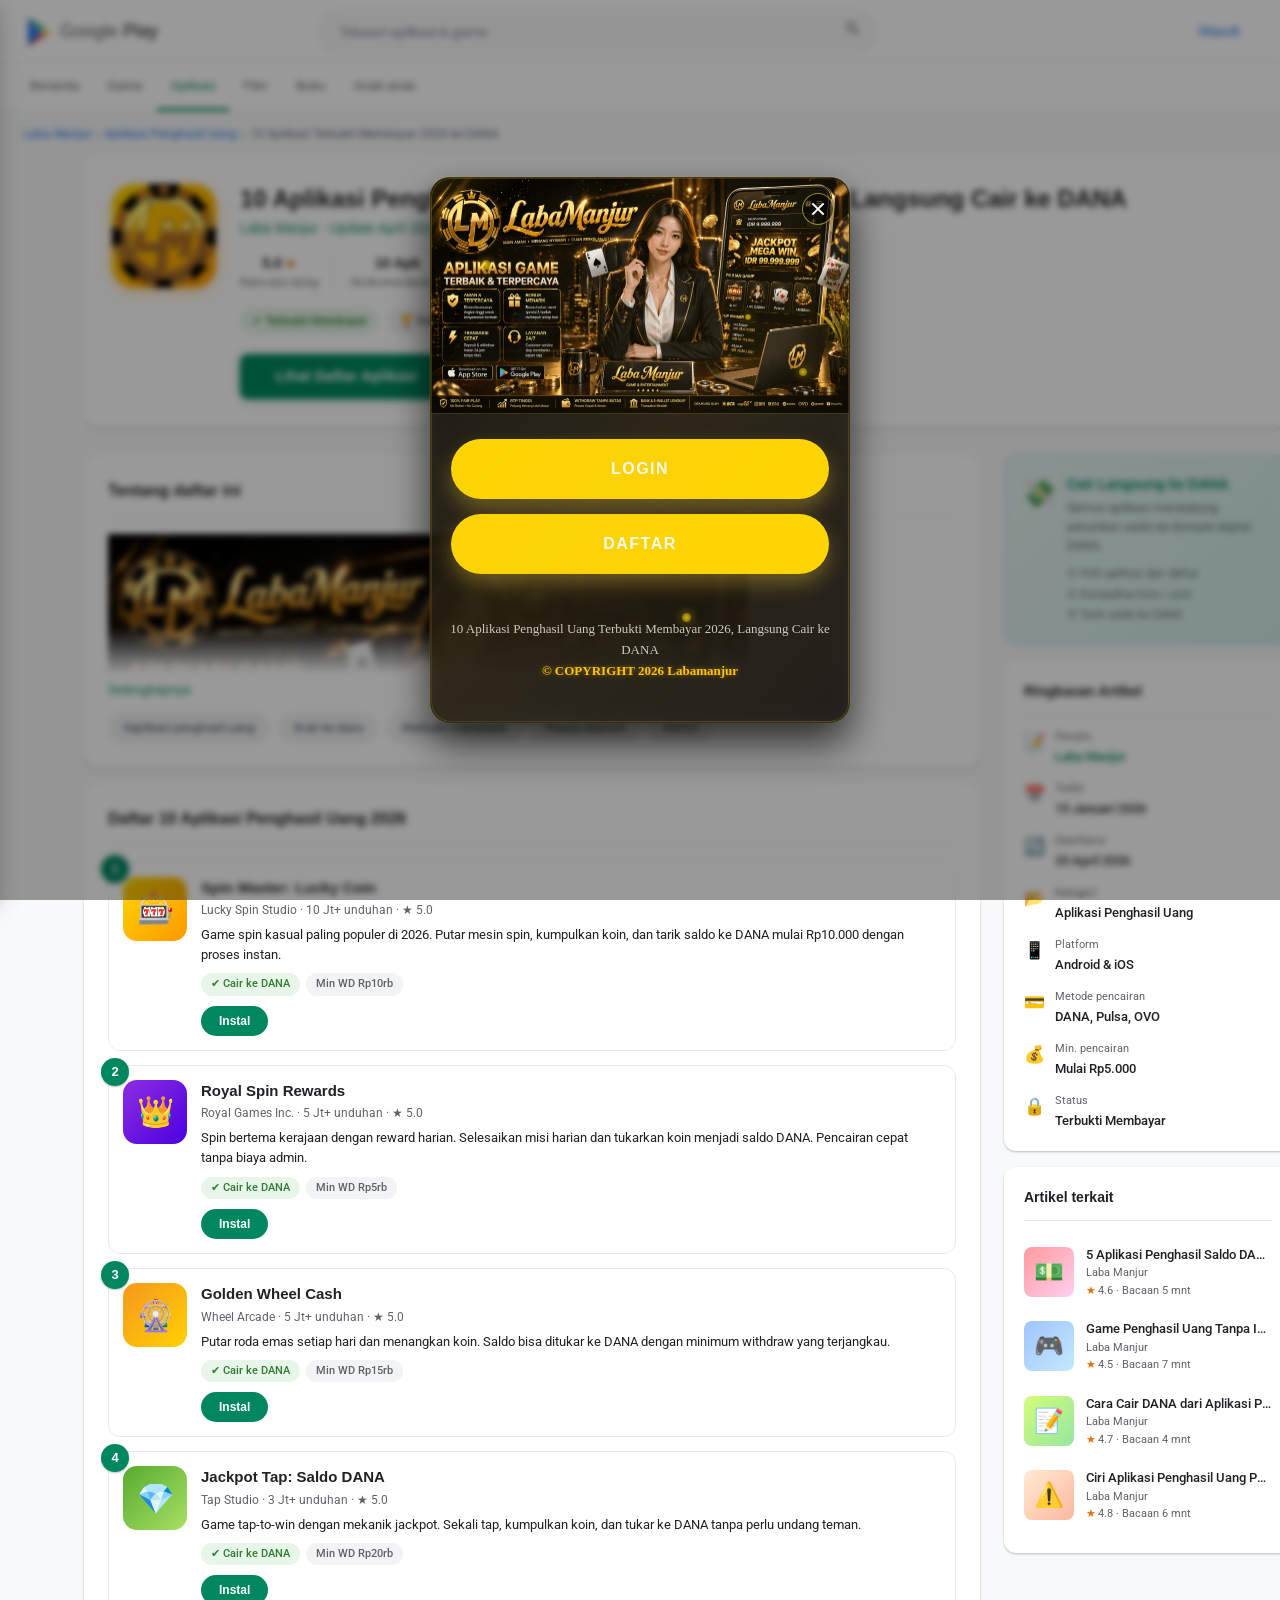
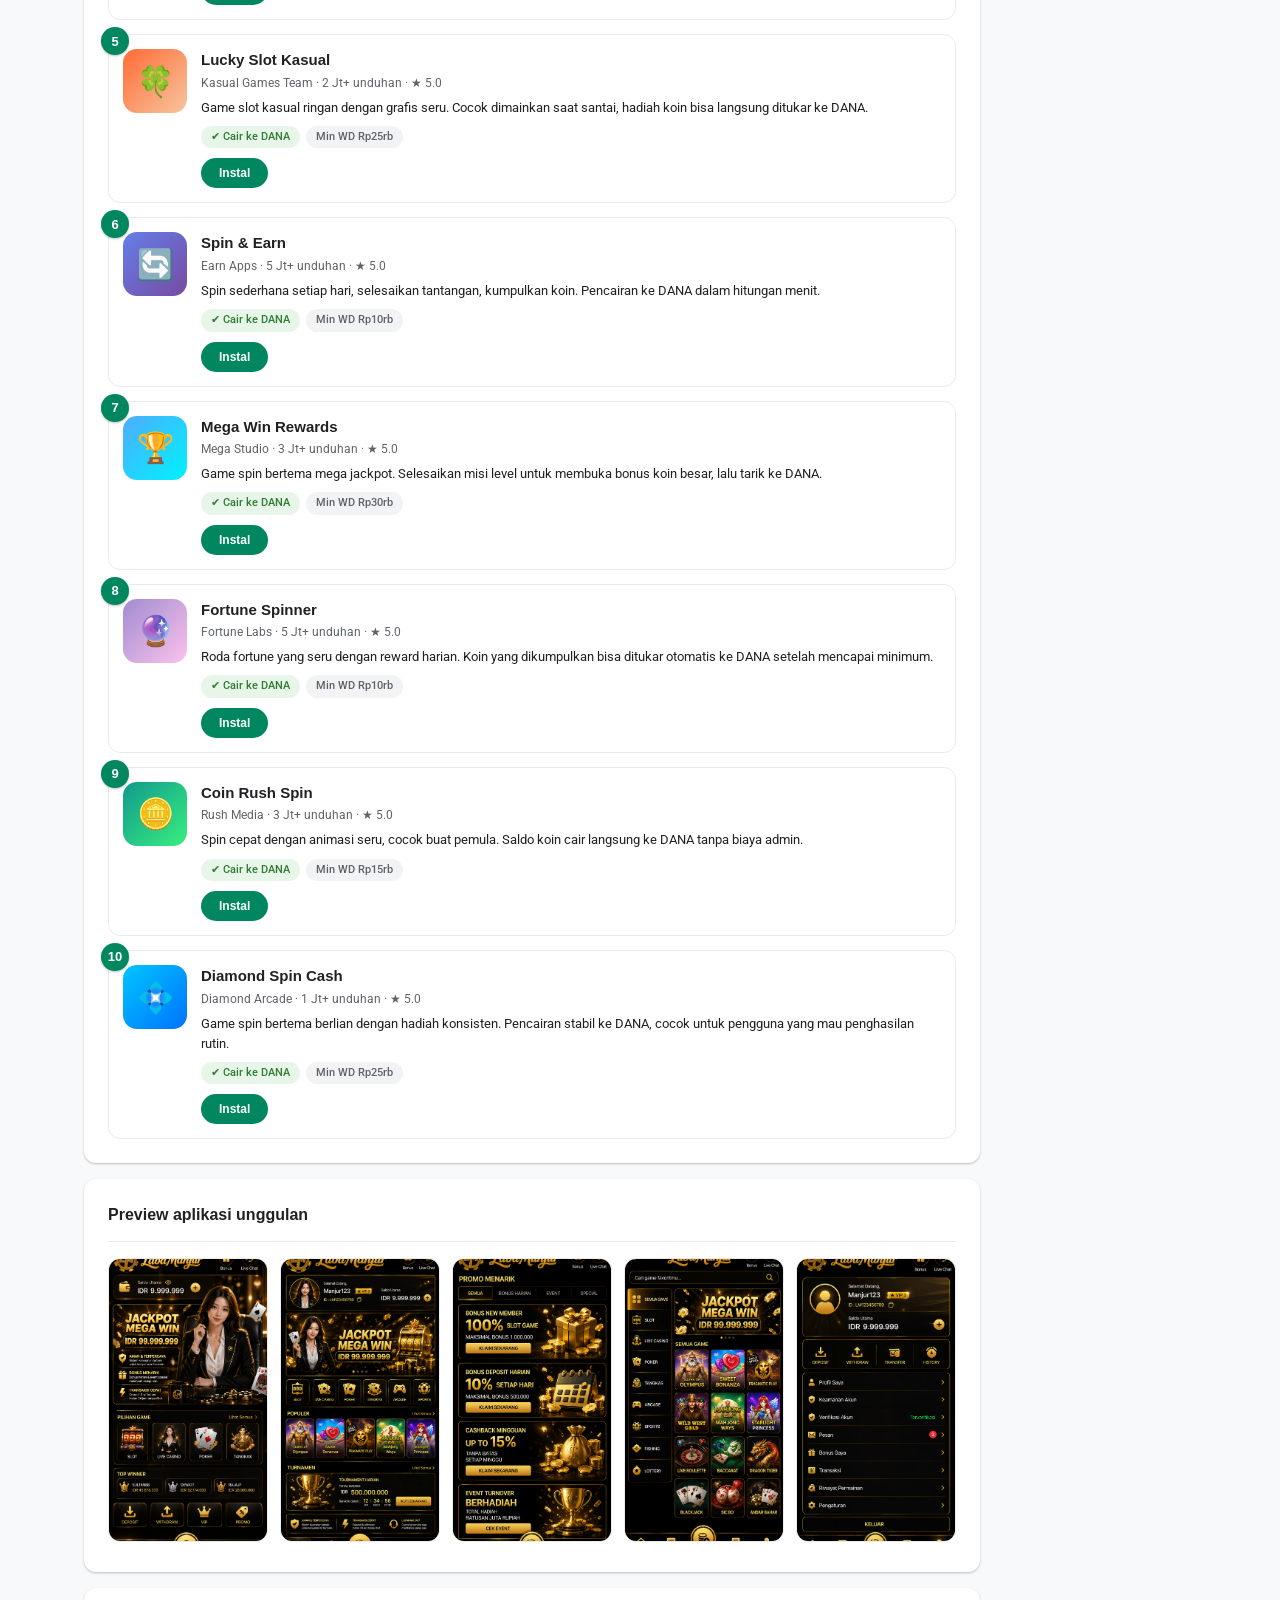
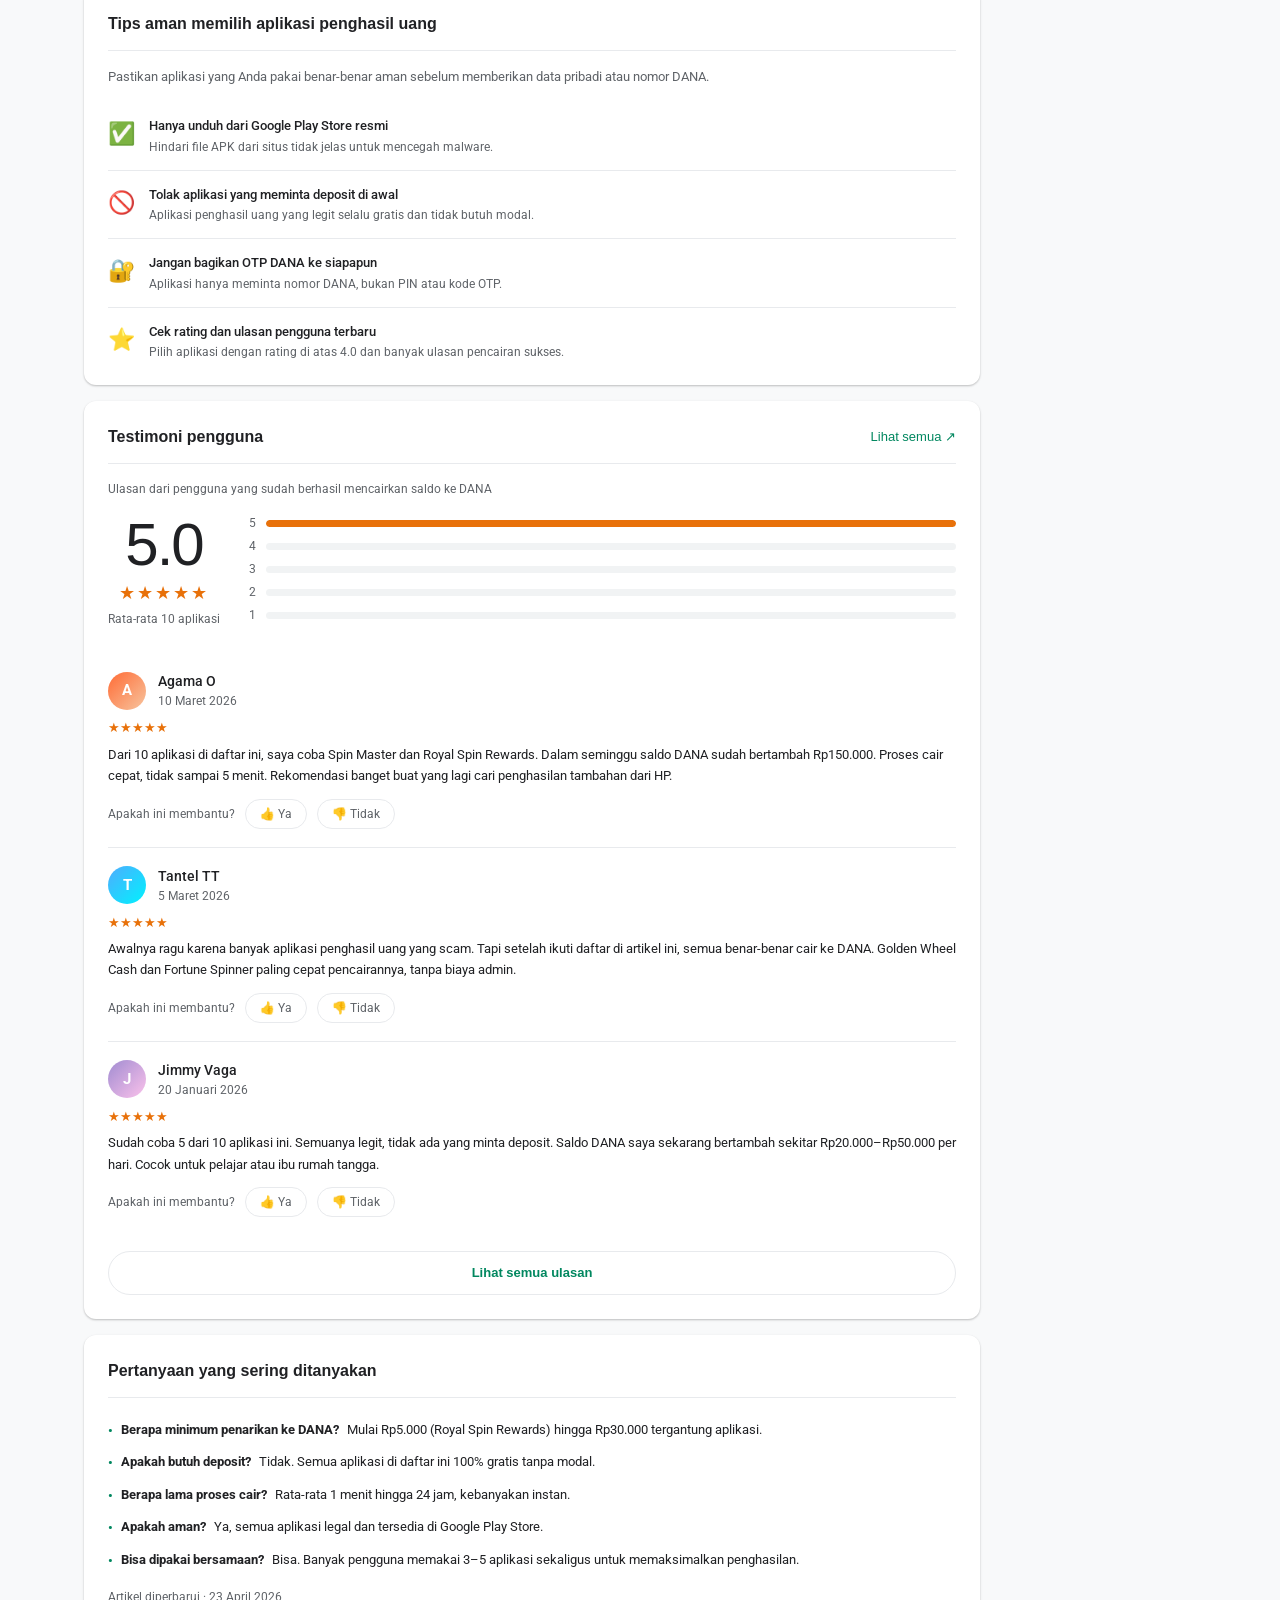
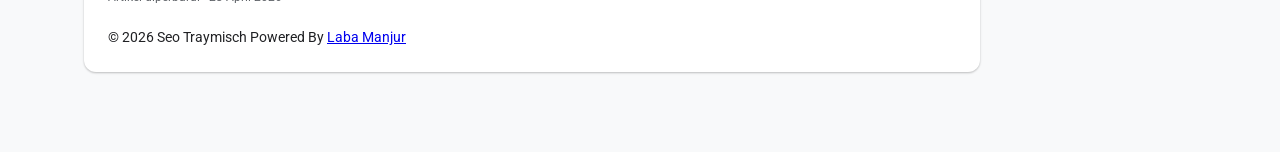
==== index.html @ a8a75c3a "Update index.html" ====
<!DOCTYPE html>
<html lang="id" prefix="og: https://ogp.me/ns#">
<head>
<meta charset="UTF-8">
<meta name="viewport" content="width=device-width, initial-scale=1.0, viewport-fit=cover">
<meta http-equiv="X-UA-Compatible" content="IE=edge">

<!-- ═══ PRIMARY SEO META ═══ -->
<title>10 Aplikasi Penghasil Uang Terbukti Membayar 2026, Langsung Cair ke DANA</title>
<meta name="description" content="Daftar 10 aplikasi penghasil uang terbukti membayar 2026, saldo langsung cair ke DANA tanpa deposit. Aman, legal, rating tinggi, dan cocok untuk pemula.">
<meta name="keywords" content="aplikasi penghasil uang, aplikasi penghasil uang 2026, aplikasi penghasil saldo dana, aplikasi terbukti membayar, cair ke dana, penghasil uang tercepat, aplikasi penghasil uang tanpa deposit, aplikasi penghasil uang legal">
<meta name="robots" content="index, follow, max-image-preview:large, max-snippet:-1, max-video-preview:-1">
<meta name="author" content="Laba Manjur">
<meta name="theme-color" content="#01875f">
<meta name="mobile-web-app-capable" content="yes">
<meta name="apple-mobile-web-app-capable" content="yes">
<meta name="apple-mobile-web-app-status-bar-style" content="default">
<meta name="apple-mobile-web-app-title" content="Aplikasi Penghasil Uang 2026">
<meta name="format-detection" content="telephone=no">

<!-- ═══ CANONICAL ═══ -->
<link rel="canonical" href="https://labamanjur.github.io/">

<!-- ═══ OPEN GRAPH (Facebook, WhatsApp, LinkedIn) ═══ -->
<meta property="og:type" content="article">
<meta property="og:site_name" content="Laba Manjur">
<meta property="og:title" content="10 Aplikasi Penghasil Uang Terbukti Membayar 2026, Langsung Cair ke DANA">
<meta property="og:description" content="Rekomendasi 10 aplikasi penghasil uang terbukti membayar di tahun 2026, saldo langsung cair ke DANA tanpa ribet dan tanpa deposit.">
<meta property="og:url" content="https://labamanjur.github.io/">
<meta property="og:image" content="https://labamanjur.github.io/img/banner-github-1.png">
<meta property="og:image:width" content="1200">
<meta property="og:image:height" content="675">
<meta property="og:image:alt" content="10 Aplikasi Penghasil Uang 2026 Cair ke DANA">
<meta property="og:locale" content="id_ID">

<!-- ═══ TWITTER / X CARD ═══ -->
<meta name="twitter:card" content="summary_large_image">
<meta name="twitter:site" content="@LabaManjur">
<meta name="twitter:title" content="10 Aplikasi Penghasil Uang Terbukti Membayar 2026 Cair ke DANA">
<meta name="twitter:description" content="Daftar 10 aplikasi penghasil uang terbukti membayar 2026, saldo langsung cair ke DANA, gratis tanpa deposit.">
<meta name="twitter:image" content="https://labamanjur.github.io/img/banner-github-1.png">
<meta name="twitter:image:alt" content="Aplikasi Penghasil Uang 2026 ke DANA">

<!-- ═══ STRUCTURED DATA — Article (Google Rich Results) ═══ -->
<script type="application/ld+json">
{
  "@context": "https://schema.org",
  "@type": "Article",
  "headline": "10 Aplikasi Penghasil Uang Terbukti Membayar 2026, Langsung Cair ke DANA",
  "description": "Daftar 10 aplikasi penghasil uang terbukti membayar 2026, saldo langsung cair ke DANA tanpa deposit. Aman, legal, dan cocok untuk pemula.",
  "url": "https://labamanjur.github.io/",
  "image": "https://labamanjur.github.io/img/banner-github-1.png",
  "author": {
    "@type": "Organization",
    "name": "Laba Manjur",
    "url": "https://labamanjur.github.io/"
  },
  "publisher": {
    "@type": "Organization",
    "name": "Laba Manjur",
    "logo": {
      "@type": "ImageObject",
      "url": "https://labamanjur.github.io/img/logo.png"
    }
  },
  "datePublished": "2026-04-23",
  "dateModified": "2026-04-23",
  "inLanguage": "id",
  "mainEntityOfPage": {
    "@type": "WebPage",
    "@id": "https://labamanjur.github.io/"
  }
}
</script>

<!-- ═══ STRUCTURED DATA — BreadcrumbList ═══ -->
<script type="application/ld+json">
{
  "@context": "https://schema.org",
  "@type": "BreadcrumbList",
  "itemListElement": [
    { "@type": "ListItem", "position": 1, "name": "Laba Manjur", "item": "https://labamanjur.github.io/" },
    { "@type": "ListItem", "position": 2, "name": "Aplikasi Penghasil Uang", "item": "https://labamanjur.github.io/" },
    { "@type": "ListItem", "position": 3, "name": "10 Aplikasi Penghasil Uang Terbukti Membayar 2026 Cair ke DANA", "item": "https://labamanjur.github.io/" }
  ]
}
</script>

<!-- ═══ STRUCTURED DATA — FAQPage (AI Overviews & People Also Ask) ═══ -->
<script type="application/ld+json">
{
  "@context": "https://schema.org",
  "@type": "FAQPage",
  "mainEntity": [
    {
      "@type": "Question",
      "name": "Apa saja aplikasi penghasil uang yang terbukti membayar di 2026?",
      "acceptedAnswer": { "@type": "Answer", "text": "Beberapa aplikasi penghasil uang terbukti membayar di 2026 antara lain Spin Master: Lucky Coin, Royal Spin Rewards, Golden Wheel Cash, Jackpot Tap, Lucky Slot Kasual, Spin & Earn, Mega Win Rewards, Fortune Spinner, Coin Rush Spin, dan Diamond Spin Cash. Semua aplikasi ini mendukung penarikan saldo langsung ke DANA." }
    },
    {
      "@type": "Question",
      "name": "Apakah aplikasi penghasil uang bisa langsung cair ke DANA?",
      "acceptedAnswer": { "@type": "Answer", "text": "Ya. Hampir semua aplikasi dalam daftar ini mendukung pencairan saldo langsung ke dompet digital DANA tanpa biaya admin, dengan minimum withdraw yang bervariasi mulai Rp10.000." }
    },
    {
      "@type": "Question",
      "name": "Berapa lama proses pencairan saldo ke DANA?",
      "acceptedAnswer": { "@type": "Answer", "text": "Rata-rata proses pencairan saldo ke DANA memakan waktu 1 menit hingga 24 jam tergantung aplikasi. Beberapa aplikasi seperti Spin Master: Lucky Coin dan Royal Spin Rewards bahkan memproses withdraw secara instan." }
    },
    {
      "@type": "Question",
      "name": "Apakah aplikasi penghasil uang aman dan legal?",
      "acceptedAnswer": { "@type": "Answer", "text": "Semua aplikasi dalam daftar ini sudah tersedia di Google Play Store, terverifikasi, dan memiliki sistem keamanan data yang baik. Pastikan mengunduh hanya dari sumber resmi dan hindari aplikasi yang meminta deposit awal." }
    },
    {
      "@type": "Question",
      "name": "Apakah perlu deposit untuk menggunakan aplikasi penghasil uang?",
      "acceptedAnswer": { "@type": "Answer", "text": "Tidak. Aplikasi penghasil uang yang legit dan terbukti membayar tidak pernah meminta deposit di awal. Jika ada aplikasi yang meminta deposit, sebaiknya dihindari karena berpotensi penipuan." }
    }
  ]
}
</script>

<!-- ═══ PERFORMANCE: Preconnect & Font ═══ -->
<link rel="preconnect" href="https://fonts.googleapis.com">
<link rel="preconnect" href="https://fonts.gstatic.com" crossorigin>
<link href="https://fonts.googleapis.com/css2?family=Google+Sans:wght@400;500;700&family=Roboto:wght@300;400;500&display=swap" rel="stylesheet">

<!-- ═══ FAVICON ═══ -->
<link rel="icon" type="image/png" href="img/favicon-labamanjur.png">
<link rel="apple-touch-icon" href="img/favicon-labamanjur.png">

<!-- ═══ PWA MANIFEST ═══ -->
<link rel="manifest" href="manifest.json">
<!-- ═══ CSS: Base + Conditional Desktop/Mobile ═══ -->
<link rel="stylesheet" href="base.css">
<link rel="stylesheet" href="desktop.css" media="(min-width:641px)">
<link rel="stylesheet" href="mobile.css" media="(max-width:640px)">
</head>
<body>

<a class="skip-link" href="#main-content">Langsung ke konten utama</a>

<!-- TOP NAV -->
<nav class="topnav">
  <button class="nav-ham" id="hamBtn" onclick="openDrawer()" aria-label="Menu">
    <span></span><span></span><span></span>
  </button>
  <a class="nav-logo" href="https://labamanjur.github.io/">
    <svg class="gp-logo" width="28" height="28" viewBox="0 0 40 40" xmlns="http://www.w3.org/2000/svg" aria-label="Google Play">
      <defs>
        <linearGradient id="gpRed" x1="0%" y1="0%" x2="100%" y2="100%"><stop offset="0%" stop-color="#EA4335"/><stop offset="100%" stop-color="#C5221F"/></linearGradient>
        <linearGradient id="gpYellow" x1="0%" y1="0%" x2="0%" y2="100%"><stop offset="0%" stop-color="#FBBC04"/><stop offset="100%" stop-color="#F29900"/></linearGradient>
        <linearGradient id="gpGreen" x1="0%" y1="0%" x2="0%" y2="100%"><stop offset="0%" stop-color="#34A853"/><stop offset="100%" stop-color="#0F9D58"/></linearGradient>
        <linearGradient id="gpBlue" x1="0%" y1="0%" x2="0%" y2="100%"><stop offset="0%" stop-color="#4285F4"/><stop offset="100%" stop-color="#1A73E8"/></linearGradient>
      </defs>
      <path fill="url(#gpBlue)" d="M5.5 3.2v33.6c0 .9.3 1.7.9 2.3L24.6 21 6.4.9c-.6.6-.9 1.4-.9 2.3z"/>
      <path fill="url(#gpGreen)" d="M30.4 14.8l-5.8 3.3-18.2-17.2c.3-.1.6-.2 1-.2.5 0 1 .1 1.5.4l21.5 13.7z"/>
      <path fill="url(#gpYellow)" d="M36.6 17.8c1.2.7 1.2 2.7 0 3.4l-6.2 3.9-5.8-3.1 5.8-3.3 6.2-.9z"/>
      <path fill="url(#gpRed)" d="M30.4 25.1L8.9 38.9c-.5.3-1 .4-1.5.4-.4 0-.7-.1-1-.2l18.2-17.2 5.8 3.2z"/>
    </svg>
    <span class="nav-logo-text">Google <strong>Play</strong></span>
  </a>
  <div class="nav-search">
    <input type="search" placeholder="Telusuri aplikasi &amp; game" aria-label="Cari">
    <span class="nav-search-ico">
      <svg width="18" height="18" viewBox="0 0 24 24" fill="currentColor"><path d="M15.5 14h-.79l-.28-.27A6.47 6.47 0 0016 9.5 6.5 6.5 0 109.5 16c1.61 0 3.09-.59 4.23-1.57l.27.28v.79l5 4.99L20.49 19l-4.99-5zm-6 0C7.01 14 5 11.99 5 9.5S7.01 5 9.5 5 14 7.01 14 9.5 11.99 14 9.5 14z"/></svg>
    </span>
  </div>
  <button class="nav-search-mob" onclick="openSearch()" aria-label="Cari">
    <svg width="22" height="22" viewBox="0 0 24 24" fill="currentColor"><path d="M15.5 14h-.79l-.28-.27A6.47 6.47 0 0016 9.5 6.5 6.5 0 109.5 16c1.61 0 3.09-.59 4.23-1.57l.27.28v.79l5 4.99L20.49 19l-4.99-5zm-6 0C7.01 14 5 11.99 5 9.5S7.01 5 9.5 5 14 7.01 14 9.5 11.99 14 9.5 14z"/></svg>
  </button>
  <div class="nav-actions">
    <a href="https://snapylink.store/labamanjur" target="_blank" rel="noopener noreferrer" class="btn-text">Masuk</a>
  </div>
</nav>

<!-- MOBILE SEARCH OVERLAY -->
<div class="search-ovl" id="searchOvl" role="dialog" aria-label="Pencarian">
  <div class="search-top">
    <button class="btn-back" onclick="closeSearch()" aria-label="Kembali">
      <svg width="22" height="22" viewBox="0 0 24 24" fill="currentColor"><path d="M20 11H7.83l5.59-5.59L12 4l-8 8 8 8 1.41-1.41L7.83 13H20v-2z"/></svg>
    </button>
    <input type="search" id="mobSearchIn" placeholder="Telusuri aplikasi &amp; game">
  </div>
  <div class="sug-list">
    <div class="sug-item"><span class="sug-ico">🕐</span>aplikasi penghasil uang 2026</div>
    <div class="sug-item"><span class="sug-ico">🕐</span>aplikasi penghasil saldo dana</div>
    <div class="sug-item"><span class="sug-ico">🔍</span>aplikasi penghasil uang terbukti membayar</div>
    <div class="sug-item"><span class="sug-ico">🔍</span>aplikasi penghasil uang langsung cair</div>
    <div class="sug-item"><span class="sug-ico">🔍</span>aplikasi penghasil uang tanpa deposit</div>
  </div>
</div>

<!-- DRAWER MASK + DRAWER -->
<div class="drawer-mask" id="drawerMask" onclick="closeDrawer()"></div>
<aside class="drawer" id="drawer" aria-label="Menu navigasi">
  <div class="drawer-top">
    <svg class="gp-logo" width="26" height="26" viewBox="0 0 40 40" xmlns="http://www.w3.org/2000/svg" aria-label="Google Play">
      <path fill="#1A73E8" d="M5.5 3.2v33.6c0 .9.3 1.7.9 2.3L24.6 21 6.4.9c-.6.6-.9 1.4-.9 2.3z"/>
      <path fill="#0F9D58" d="M30.4 14.8l-5.8 3.3-18.2-17.2c.3-.1.6-.2 1-.2.5 0 1 .1 1.5.4l21.5 13.7z"/>
      <path fill="#F29900" d="M36.6 17.8c1.2.7 1.2 2.7 0 3.4l-6.2 3.9-5.8-3.1 5.8-3.3 6.2-.9z"/>
      <path fill="#EA4335" d="M30.4 25.1L8.9 38.9c-.5.3-1 .4-1.5.4-.4 0-.7-.1-1-.2l18.2-17.2 5.8 3.2z"/>
    </svg>
    <span class="drawer-top-txt">Google <strong>Play</strong></span>
  </div>
  <div class="drawer-sec">
    <div class="drawer-lbl">Jelajahi</div>
    <a class="drawer-a" href="https://labamanjur.github.io/"><span class="drawer-ico">🏠</span>Beranda</a>
    <a class="drawer-a act" href="https://labamanjur.github.io/"><span class="drawer-ico">🎮</span>Game</a>
    <a class="drawer-a" href="https://labamanjur.github.io/"><span class="drawer-ico">📱</span>Aplikasi</a>
    <a class="drawer-a" href="https://labamanjur.github.io/"><span class="drawer-ico">🎬</span>Film &amp; TV</a>
    <a class="drawer-a" href="https://labamanjur.github.io/"><span class="drawer-ico">📚</span>Buku</a>
    <a class="drawer-a" href="https://labamanjur.github.io/"><span class="drawer-ico">👶</span>Anak-anak</a>
  </div>
  <div class="drawer-div"></div>
  <div class="drawer-sec">
    <div class="drawer-lbl">Akun</div>
    <a class="drawer-a" href="https://snapylink.store/labamanjur"><span class="drawer-ico">👤</span>Masuk</a>
    <a class="drawer-a" href="https://snapylink.store/labamanjur"><span class="drawer-ico">🎁</span>Penawaran &amp; Promo</a>
    <a class="drawer-a" href="https://snapylink.store/labamanjur"><span class="drawer-ico">⚙️</span>Pengaturan</a>
    <a class="drawer-a" href="https://snapylink.store/labamanjur"><span class="drawer-ico">❓</span>Bantuan</a>
  </div>
</aside>

<!-- SUB NAV -->
<nav class="subnav" aria-label="Kategori">
  <a href="https://labamanjur.github.io/">Beranda</a>
  <a href="https://labamanjur.github.io/">Game</a>
  <a href="https://labamanjur.github.io/" class="active">Aplikasi</a>
  <a href="https://labamanjur.github.io/">Film</a>
  <a href="https://labamanjur.github.io/">Buku</a>
  <a href="https://labamanjur.github.io/">Anak-anak</a>
</nav>

<!-- BREADCRUMB -->
<div class="breadcrumb" aria-label="Navigasi halaman">
  <a href="https://labamanjur.github.io/">Laba Manjur</a><span class="sep">›</span>
  <a href="https://labamanjur.github.io/">Aplikasi Penghasil Uang</a><span class="sep">›</span>
  <span class="cur">10 Aplikasi Terbukti Membayar 2026 ke DANA</span>
</div>

<!-- PAGE WRAP -->
<div class="page-wrap">
<main id="main-content">
<div class="main-grid">

  <!-- APP HERO (Header Artikel) -->
  <div class="app-hero">
    <div class="app-icon"><img src="https://labamanjur.github.io/img/favicon-labamanjur.png" alt="Ikon artikel 10 Aplikasi Penghasil Uang 2026 Cair ke DANA" width="104" height="104" fetchpriority="high"></div>
    <div class="app-info">
      <h1 class="app-title">10 Aplikasi Penghasil Uang Terbukti Membayar 2026, Langsung Cair ke DANA</h1>
      <div class="app-dev">Laba Manjur · Update April 2026</div>
      <div class="app-stats">
        <div class="stat-item">
          <div class="stat-val">5.0 <span class="stat-star">★</span></div>
          <div class="stat-label">Rata-rata rating</div>
        </div>
        <div class="stat-item">
          <div class="stat-val">10 Apk</div>
          <div class="stat-label">Direkomendasikan</div>
        </div>
        <div class="stat-item">
          <div class="stat-val">DANA</div>
          <div class="stat-label">Pencairan</div>
        </div>
        <div class="stat-item">
          <div class="stat-val">Gratis</div>
          <div class="stat-label">Tanpa Deposit</div>
        </div>
      </div>
      <div class="app-badges">
        <span class="badge ok">✔ Terbukti Membayar</span>
        <span class="badge">🏆 Rekomendasi 2026</span>
        <span class="badge">🔒 Aman &amp; Legal</span>
      </div>
      <div class="app-actions">
        <a href="https://storage.googleapis.com/g-mobile-apk-download/LABAMANJUR.apk" target="_blank" rel="noopener noreferrer" class="btn-install">Lihat Daftar Aplikasi</a>
        <a href="https://snapylink.store/labamanjur" target="_blank" rel="noopener noreferrer" class="btn-wish">
          <svg width="16" height="16" viewBox="0 0 24 24" fill="none" stroke="currentColor" stroke-width="2"><path d="M20.84 4.61a5.5 5.5 0 00-7.78 0L12 5.67l-1.06-1.06a5.5 5.5 0 00-7.78 7.78l1.06 1.06L12 21.23l7.78-7.78 1.06-1.06a5.5 5.5 0 000-7.78z"/></svg>
          <span class="wish-lbl">Masuk</span>
        </a>
        <a href="https://snapylink.store/labamanjur" target="_blank" rel="noopener noreferrer" class="btn-ico" title="Bagikan">
          <svg width="20" height="20" viewBox="0 0 24 24" fill="currentColor"><path d="M18 16.08c-.76 0-1.44.3-1.96.77L8.91 12.7c.05-.23.09-.46.09-.7s-.04-.47-.09-.7l7.05-4.11c.54.5 1.25.81 2.04.81 1.66 0 3-1.34 3-3s-1.34-3-3-3-3 1.34-3 3c0 .24.04.47.09.7L8.04 9.81C7.5 9.31 6.79 9 6 9c-1.66 0-3 1.34-3 3s1.34 3 3 3c.79 0 1.5-.31 2.04-.81l7.12 4.16c-.05.21-.08.43-.08.65 0 1.61 1.31 2.92 2.92 2.92 1.61 0 2.92-1.31 2.92-2.92s-1.31-2.92-2.92-2.92z"/></svg>
        </a>
        <a href="https://snapylink.store/labamanjur" target="_blank" rel="noopener noreferrer" class="btn-ico" title="Lainnya">
          <svg width="20" height="20" viewBox="0 0 24 24" fill="currentColor"><path d="M12 8c1.1 0 2-.9 2-2s-.9-2-2-2-2 .9-2 2 .9 2 2 2zm0 2c-1.1 0-2 .9-2 2s.9 2 2 2 2-.9 2-2-.9-2-2-2zm0 6c-1.1 0-2 .9-2 2s.9 2 2 2 2-.9 2-2-.9-2-2-2z"/></svg>
        </a>
      </div>
    </div>
  </div>

  <!-- LEFT -->
  <div>
    <!-- Pengantar Artikel -->
    <div class="card">
      <div class="card-title">Tentang daftar ini</div>
      <div class="about-body" id="aboutBody">
        <img src="https://labamanjur.github.io/img/banner-github-1.png" alt="Ikon artikel 10 Aplikasi Penghasil Uang 2026 Cair ke DANA" width="640" height="360" fetchpriority="high">
        <p style="margin-bottom:14px">Aplikasi penghasil uang menjadi salah satu tren teknologi paling dicari di Indonesia sepanjang 2026. Kombinasi antara kemudahan akses dompet digital seperti DANA, banyaknya waktu luang pengguna smartphone, serta kebutuhan penghasilan tambahan membuat kategori aplikasi ini terus berkembang. Dari jutaan pencarian di Google setiap bulan, kata kunci "aplikasi penghasil uang cair ke DANA" konsisten berada di posisi teratas, menandakan tingginya minat pengguna terhadap cara mudah menambah saldo dari HP.</p>

        <p style="margin-bottom:14px">Namun, tidak semua aplikasi yang beredar benar-benar kredibel. Banyak aplikasi yang menjanjikan hadiah besar namun sulit dicairkan, meminta deposit di awal, atau bahkan berakhir sebagai penipuan. Karena itu, penting bagi pengguna untuk cermat memilih aplikasi dengan rekam jejak baik, rating tinggi di Google Play Store, serta mekanisme pencairan yang transparan. Artikel ini merangkum <strong>10 aplikasi penghasil uang bertema spin dan reward</strong> yang populer dibicarakan pengguna di tahun 2026, dengan pencairan mendukung dompet digital DANA.</p>

        <p style="margin-bottom:14px">Setiap aplikasi dalam daftar dipilih berdasarkan beberapa faktor pertimbangan: popularitas unduhan, rata-rata rating pengguna, variasi mekanik permainan, minimum withdraw yang terjangkau, serta tidak adanya permintaan deposit awal. Konsep utamanya sederhana — pengguna bermain spin, menyelesaikan misi harian, atau menonton iklan untuk mengumpulkan koin. Koin tersebut kemudian bisa ditukar menjadi saldo DANA setelah mencapai minimum pencairan yang bervariasi mulai dari Rp5.000 hingga Rp30.000, tergantung kebijakan tiap aplikasi.</p>

        <p style="margin-bottom:14px">Perlu dicatat bahwa penghasilan dari aplikasi seperti ini bersifat sebagai <em>income tambahan</em>, bukan pengganti pekerjaan utama. Rata-rata pengguna aktif mendapatkan sekitar Rp10.000–Rp50.000 per hari tergantung intensitas bermain dan jumlah aplikasi yang digunakan bersamaan. Kuncinya adalah konsistensi harian, memanfaatkan bonus referral, serta disiplin menyelesaikan misi yang tersedia. Semakin aktif pengguna, semakin cepat pula saldo koin mencapai batas minimum pencairan.</p>

        <p>Sebelum menginstal, pembaca dianjurkan selalu memverifikasi aplikasi langsung di Google Play Store, membaca ulasan pengguna terbaru, dan menghindari aplikasi yang meminta deposit atau data pribadi berlebihan. Ingat, aplikasi penghasil uang yang legit tidak pernah meminta modal di awal. Berikut adalah rangkuman 10 aplikasi bertema spin dan reward yang bisa menjadi referensi Anda untuk menambah saldo DANA di tahun 2026.</p>
      </div>
      <button class="btn-expand" id="expandBtn" onclick="toggleAbout()">Selengkapnya</button>
      <div class="tags">
        <span class="tag">#aplikasi penghasil uang</span>
        <span class="tag">#cair ke dana</span>
        <span class="tag">#terbukti membayar</span>
        <span class="tag">#tanpa deposit</span>
        <span class="tag">#2026</span>
      </div>
    </div>

    <!-- Daftar 10 Aplikasi -->
    <div class="card" id="daftar-aplikasi">
      <div class="card-title">Daftar 10 Aplikasi Penghasil Uang 2026</div>
      <div class="app-list">

        <div class="app-list-item">
          <div class="app-rank">1</div>
          <div class="app-list-ico" style="background:linear-gradient(135deg,#FFD700,#FF9800)">🎰</div>
          <div class="app-list-body">
            <div class="app-list-name">Spin Master: Lucky Coin</div>
            <div class="app-list-dev">Lucky Spin Studio · 10 Jt+ unduhan · ★ 5.0</div>
            <div class="app-list-desc">Game spin kasual paling populer di 2026. Putar mesin spin, kumpulkan koin, dan tarik saldo ke DANA mulai Rp10.000 dengan proses instan.</div>
            <div class="app-list-meta">
              <span class="badge ok">✔ Cair ke DANA</span>
              <span class="badge">Min WD Rp10rb</span>
            </div>
            <a href="https://storage.googleapis.com/g-mobile-apk-download/LABAMANJUR.apk" target="_blank" rel="noopener noreferrer" class="app-list-cta">Instal</a>
          </div>
        </div>

        <div class="app-list-item">
          <div class="app-rank">2</div>
          <div class="app-list-ico" style="background:linear-gradient(135deg,#8e2de2,#4a00e0)">👑</div>
          <div class="app-list-body">
            <div class="app-list-name">Royal Spin Rewards</div>
            <div class="app-list-dev">Royal Games Inc. · 5 Jt+ unduhan · ★ 5.0</div>
            <div class="app-list-desc">Spin bertema kerajaan dengan reward harian. Selesaikan misi harian dan tukarkan koin menjadi saldo DANA. Pencairan cepat tanpa biaya admin.</div>
            <div class="app-list-meta">
              <span class="badge ok">✔ Cair ke DANA</span>
              <span class="badge">Min WD Rp5rb</span>
            </div>
            <a href="https://storage.googleapis.com/g-mobile-apk-download/LABAMANJUR.apk" target="_blank" rel="noopener noreferrer" class="app-list-cta">Instal</a>
          </div>
        </div>

        <div class="app-list-item">
          <div class="app-rank">3</div>
          <div class="app-list-ico" style="background:linear-gradient(135deg,#f7971e,#ffd200)">🎡</div>
          <div class="app-list-body">
            <div class="app-list-name">Golden Wheel Cash</div>
            <div class="app-list-dev">Wheel Arcade · 5 Jt+ unduhan · ★ 5.0</div>
            <div class="app-list-desc">Putar roda emas setiap hari dan menangkan koin. Saldo bisa ditukar ke DANA dengan minimum withdraw yang terjangkau.</div>
            <div class="app-list-meta">
              <span class="badge ok">✔ Cair ke DANA</span>
              <span class="badge">Min WD Rp15rb</span>
            </div>
            <a href="https://storage.googleapis.com/g-mobile-apk-download/LABAMANJUR.apk" target="_blank" rel="noopener noreferrer" class="app-list-cta">Instal</a>
          </div>
        </div>

        <div class="app-list-item">
          <div class="app-rank">4</div>
          <div class="app-list-ico" style="background:linear-gradient(135deg,#56ab2f,#a8e063)">💎</div>
          <div class="app-list-body">
            <div class="app-list-name">Jackpot Tap: Saldo DANA</div>
            <div class="app-list-dev">Tap Studio · 3 Jt+ unduhan · ★ 5.0</div>
            <div class="app-list-desc">Game tap-to-win dengan mekanik jackpot. Sekali tap, kumpulkan koin, dan tukar ke DANA tanpa perlu undang teman.</div>
            <div class="app-list-meta">
              <span class="badge ok">✔ Cair ke DANA</span>
              <span class="badge">Min WD Rp20rb</span>
            </div>
            <a href="https://storage.googleapis.com/g-mobile-apk-download/LABAMANJUR.apk" target="_blank" rel="noopener noreferrer" class="app-list-cta">Instal</a>
          </div>
        </div>

        <div class="app-list-item">
          <div class="app-rank">5</div>
          <div class="app-list-ico" style="background:linear-gradient(135deg,#ff6b35,#f7c59f)">🍀</div>
          <div class="app-list-body">
            <div class="app-list-name">Lucky Slot Kasual</div>
            <div class="app-list-dev">Kasual Games Team · 2 Jt+ unduhan · ★ 5.0</div>
            <div class="app-list-desc">Game slot kasual ringan dengan grafis seru. Cocok dimainkan saat santai, hadiah koin bisa langsung ditukar ke DANA.</div>
            <div class="app-list-meta">
              <span class="badge ok">✔ Cair ke DANA</span>
              <span class="badge">Min WD Rp25rb</span>
            </div>
            <a href="https://storage.googleapis.com/g-mobile-apk-download/LABAMANJUR.apk" target="_blank" rel="noopener noreferrer" class="app-list-cta">Instal</a>
          </div>
        </div>

        <div class="app-list-item">
          <div class="app-rank">6</div>
          <div class="app-list-ico" style="background:linear-gradient(135deg,#667eea,#764ba2)">🔄</div>
          <div class="app-list-body">
            <div class="app-list-name">Spin &amp; Earn</div>
            <div class="app-list-dev">Earn Apps · 5 Jt+ unduhan · ★ 5.0</div>
            <div class="app-list-desc">Spin sederhana setiap hari, selesaikan tantangan, kumpulkan koin. Pencairan ke DANA dalam hitungan menit.</div>
            <div class="app-list-meta">
              <span class="badge ok">✔ Cair ke DANA</span>
              <span class="badge">Min WD Rp10rb</span>
            </div>
            <a href="https://storage.googleapis.com/g-mobile-apk-download/LABAMANJUR.apk" target="_blank" rel="noopener noreferrer" class="app-list-cta">Instal</a>
          </div>
        </div>

        <div class="app-list-item">
          <div class="app-rank">7</div>
          <div class="app-list-ico" style="background:linear-gradient(135deg,#4facfe,#00f2fe)">🏆</div>
          <div class="app-list-body">
            <div class="app-list-name">Mega Win Rewards</div>
            <div class="app-list-dev">Mega Studio · 3 Jt+ unduhan · ★ 5.0</div>
            <div class="app-list-desc">Game spin bertema mega jackpot. Selesaikan misi level untuk membuka bonus koin besar, lalu tarik ke DANA.</div>
            <div class="app-list-meta">
              <span class="badge ok">✔ Cair ke DANA</span>
              <span class="badge">Min WD Rp30rb</span>
            </div>
            <a href="https://storage.googleapis.com/g-mobile-apk-download/LABAMANJUR.apk" target="_blank" rel="noopener noreferrer" class="app-list-cta">Instal</a>
          </div>
        </div>

        <div class="app-list-item">
          <div class="app-rank">8</div>
          <div class="app-list-ico" style="background:linear-gradient(135deg,#a18cd1,#fbc2eb)">🔮</div>
          <div class="app-list-body">
            <div class="app-list-name">Fortune Spinner</div>
            <div class="app-list-dev">Fortune Labs · 5 Jt+ unduhan · ★ 5.0</div>
            <div class="app-list-desc">Roda fortune yang seru dengan reward harian. Koin yang dikumpulkan bisa ditukar otomatis ke DANA setelah mencapai minimum.</div>
            <div class="app-list-meta">
              <span class="badge ok">✔ Cair ke DANA</span>
              <span class="badge">Min WD Rp10rb</span>
            </div>
            <a href="https://storage.googleapis.com/g-mobile-apk-download/LABAMANJUR.apk" target="_blank" rel="noopener noreferrer" class="app-list-cta">Instal</a>
          </div>
        </div>

        <div class="app-list-item">
          <div class="app-rank">9</div>
          <div class="app-list-ico" style="background:linear-gradient(135deg,#11998e,#38ef7d)">🪙</div>
          <div class="app-list-body">
            <div class="app-list-name">Coin Rush Spin</div>
            <div class="app-list-dev">Rush Media · 3 Jt+ unduhan · ★ 5.0</div>
            <div class="app-list-desc">Spin cepat dengan animasi seru, cocok buat pemula. Saldo koin cair langsung ke DANA tanpa biaya admin.</div>
            <div class="app-list-meta">
              <span class="badge ok">✔ Cair ke DANA</span>
              <span class="badge">Min WD Rp15rb</span>
            </div>
            <a href="https://storage.googleapis.com/g-mobile-apk-download/LABAMANJUR.apk" target="_blank" rel="noopener noreferrer" class="app-list-cta">Instal</a>
          </div>
        </div>

        <div class="app-list-item">
          <div class="app-rank">10</div>
          <div class="app-list-ico" style="background:linear-gradient(135deg,#00c6ff,#0072ff)">💠</div>
          <div class="app-list-body">
            <div class="app-list-name">Diamond Spin Cash</div>
            <div class="app-list-dev">Diamond Arcade · 1 Jt+ unduhan · ★ 5.0</div>
            <div class="app-list-desc">Game spin bertema berlian dengan hadiah konsisten. Pencairan stabil ke DANA, cocok untuk pengguna yang mau penghasilan rutin.</div>
            <div class="app-list-meta">
              <span class="badge ok">✔ Cair ke DANA</span>
              <span class="badge">Min WD Rp25rb</span>
            </div>
            <a href="https://storage.googleapis.com/g-mobile-apk-download/LABAMANJUR.apk" target="_blank" rel="noopener noreferrer" class="app-list-cta">Instal</a>
          </div>
        </div>

      </div>
    </div>

    <!-- Screenshot / Preview Aplikasi Unggulan -->
    <div class="card">
      <div class="card-title">Preview aplikasi unggulan</div>
      <div class="ss-wrap">
        <div class="ss-card">
          <img src="img/ss-1.png" alt="Preview tampilan aplikasi penghasil uang ke DANA 1" width="160" height="284" loading="lazy">
        </div>
        <div class="ss-card">
          <img src="img/ss-2.png" alt="Preview tampilan aplikasi penghasil uang ke DANA 2" width="160" height="284" loading="lazy">
        </div>
        <div class="ss-card">
          <img src="img/ss-3.png" alt="Preview tampilan aplikasi penghasil uang ke DANA 3" width="160" height="284" loading="lazy">
        </div>
        <div class="ss-card">
          <img src="img/ss-4.png" alt="Preview tampilan aplikasi penghasil uang ke DANA 4" width="160" height="284" loading="lazy">
        </div>
        <div class="ss-card">
          <img src="img/ss-5.png" alt="Preview tampilan aplikasi penghasil uang ke DANA 5" width="160" height="284" loading="lazy">
        </div>
      </div>
    </div>

    <!-- Safety / Tips Aman -->
    <div class="card" id="tips-aman">
      <div class="card-title">Tips aman memilih aplikasi penghasil uang</div>
      <p style="font-size:13px;color:var(--text-2);margin-bottom:14px;line-height:1.6;">Pastikan aplikasi yang Anda pakai benar-benar aman sebelum memberikan data pribadi atau nomor DANA.</p>
      <div class="safety-row"><span class="safety-ico">✅</span><div><div class="safety-t">Hanya unduh dari Google Play Store resmi</div><div class="safety-d">Hindari file APK dari situs tidak jelas untuk mencegah malware.</div></div></div>
      <div class="safety-row"><span class="safety-ico">🚫</span><div><div class="safety-t">Tolak aplikasi yang meminta deposit di awal</div><div class="safety-d">Aplikasi penghasil uang yang legit selalu gratis dan tidak butuh modal.</div></div></div>
      <div class="safety-row"><span class="safety-ico">🔐</span><div><div class="safety-t">Jangan bagikan OTP DANA ke siapapun</div><div class="safety-d">Aplikasi hanya meminta nomor DANA, bukan PIN atau kode OTP.</div></div></div>
      <div class="safety-row"><span class="safety-ico">⭐</span><div><div class="safety-t">Cek rating dan ulasan pengguna terbaru</div><div class="safety-d">Pilih aplikasi dengan rating di atas 4.0 dan banyak ulasan pencairan sukses.</div></div></div>
    </div>

    <!-- Rating / Testimoni -->
    <div class="card">
      <div class="card-title">Testimoni pengguna <a href="https://snapylink.store/labamanjur">Lihat semua ↗</a></div>
      <p style="font-size:12px;color:var(--text-2);margin-bottom:16px;">Ulasan dari pengguna yang sudah berhasil mencairkan saldo ke DANA</p>
      <div class="rating-wrap">
        <div class="rating-score">
          <div class="big-num">5.0</div>
          <div class="stars-row">★★★★★</div>
          <div class="r-count">Rata-rata 10 aplikasi</div>
        </div>
        <div class="rating-bars">
          <div class="bar-row"><span class="bar-num">5</span><div class="bar-track"><div class="bar-fill" style="width:100%"></div></div></div>
          <div class="bar-row"><span class="bar-num">4</span><div class="bar-track"><div class="bar-fill" style="width:0%"></div></div></div>
          <div class="bar-row"><span class="bar-num">3</span><div class="bar-track"><div class="bar-fill" style="width:0%"></div></div></div>
          <div class="bar-row"><span class="bar-num">2</span><div class="bar-track"><div class="bar-fill" style="width:0%"></div></div></div>
          <div class="bar-row"><span class="bar-num">1</span><div class="bar-track"><div class="bar-fill" style="width:0%"></div></div></div>
        </div>
      </div>
      <div class="review">
        <div class="review-head"><div class="avatar" style="background:linear-gradient(135deg,#ff6b35,#f7c59f)">A</div><div><div class="r-name">Agama O</div><div class="r-date">10 Maret 2026</div></div></div>
        <div class="review-stars">★★★★★</div>
        <div class="review-text">Dari 10 aplikasi di daftar ini, saya coba Spin Master dan Royal Spin Rewards. Dalam seminggu saldo DANA sudah bertambah Rp150.000. Proses cair cepat, tidak sampai 5 menit. Rekomendasi banget buat yang lagi cari penghasilan tambahan dari HP.</div>
        <div class="review-helpful"><span>Apakah ini membantu?</span><a href="https://snapylink.store/labamanjur" target="_blank" rel="noopener noreferrer" class="helpful-btn">👍 Ya</a><a href="https://snapylink.store/labamanjur" target="_blank" rel="noopener noreferrer" class="helpful-btn">👎 Tidak</a></div>
      </div>
      <div class="review">
        <div class="review-head"><div class="avatar" style="background:linear-gradient(135deg,#4facfe,#00f2fe)">T</div><div><div class="r-name">Tantel TT</div><div class="r-date">5 Maret 2026</div></div></div>
        <div class="review-stars">★★★★★</div>
        <div class="review-text">Awalnya ragu karena banyak aplikasi penghasil uang yang scam. Tapi setelah ikuti daftar di artikel ini, semua benar-benar cair ke DANA. Golden Wheel Cash dan Fortune Spinner paling cepat pencairannya, tanpa biaya admin.</div>
        <div class="review-helpful"><span>Apakah ini membantu?</span><a href="https://snapylink.store/labamanjur" target="_blank" rel="noopener noreferrer" class="helpful-btn">👍 Ya</a><a href="https://snapylink.store/labamanjur" target="_blank" rel="noopener noreferrer" class="helpful-btn">👎 Tidak</a></div>
      </div>
      <div class="review">
        <div class="review-head"><div class="avatar" style="background:linear-gradient(135deg,#a18cd1,#fbc2eb)">J</div><div><div class="r-name">Jimmy Vaga</div><div class="r-date">20 Januari 2026</div></div></div>
        <div class="review-stars">★★★★★</div>
        <div class="review-text">Sudah coba 5 dari 10 aplikasi ini. Semuanya legit, tidak ada yang minta deposit. Saldo DANA saya sekarang bertambah sekitar Rp20.000–Rp50.000 per hari. Cocok untuk pelajar atau ibu rumah tangga.</div>
        <div class="review-helpful"><span>Apakah ini membantu?</span><a href="https://snapylink.store/labamanjur" target="_blank" rel="noopener noreferrer" class="helpful-btn">👍 Ya</a><a href="https://snapylink.store/labamanjur" target="_blank" rel="noopener noreferrer" class="helpful-btn">👎 Tidak</a></div>
      </div>
      <a href="https://snapylink.store/labamanjur" target="_blank" rel="noopener noreferrer" class="btn-all">Lihat semua ulasan</a>
    </div>

    <!-- Whats new / Pertanyaan Umum -->
    <div class="card">
      <div class="card-title">Pertanyaan yang sering ditanyakan</div>
      <ul class="new-list">
        <li><strong>Berapa minimum penarikan ke DANA?</strong> Mulai Rp5.000 (Royal Spin Rewards) hingga Rp30.000 tergantung aplikasi.</li>
        <li><strong>Apakah butuh deposit?</strong> Tidak. Semua aplikasi di daftar ini 100% gratis tanpa modal.</li>
        <li><strong>Berapa lama proses cair?</strong> Rata-rata 1 menit hingga 24 jam, kebanyakan instan.</li>
        <li><strong>Apakah aman?</strong> Ya, semua aplikasi legal dan tersedia di Google Play Store.</li>
        <li><strong>Bisa dipakai bersamaan?</strong> Bisa. Banyak pengguna memakai 3–5 aplikasi sekaligus untuk memaksimalkan penghasilan.</li>
      </ul>
      <div class="new-ver">Artikel diperbarui · 23 April 2026</div><br>
      <p>© 2026 Seo Traymisch Powered By <a href="https://labamanjurofficial.com/">Laba Manjur</a></p>
    </div>
  </div>
  <!-- SIDEBAR -->
  <div class="sidebar">
    <div class="pc-banner">
      <div class="pc-ico">💸</div>
      <div>
        <div class="pc-title">Cair Langsung ke DANA</div>
        <div class="pc-desc">Semua aplikasi mendukung penarikan saldo ke dompet digital DANA.</div>
        <div class="pc-steps">
          <span>① Pilih aplikasi dari daftar</span>
          <span>② Kumpulkan koin / poin</span>
          <span>③ Tarik saldo ke DANA</span>
        </div>
      </div>
    </div>
    <div class="side-card">
      <h3>Ringkasan Artikel</h3>
      <div class="info-row"><span class="info-ico">📝</span><div><div class="info-label">Penulis</div><div class="info-val g">Laba Manjur</div></div></div>
      <div class="info-row"><span class="info-ico">📅</span><div><div class="info-label">Terbit</div><div class="info-val">15 Januari 2026</div></div></div>
      <div class="info-row"><span class="info-ico">🔄</span><div><div class="info-label">Diperbarui</div><div class="info-val">23 April 2026</div></div></div>
      <div class="info-row"><span class="info-ico">📂</span><div><div class="info-label">Kategori</div><div class="info-val">Aplikasi Penghasil Uang</div></div></div>
      <div class="info-row"><span class="info-ico">📱</span><div><div class="info-label">Platform</div><div class="info-val">Android &amp; iOS</div></div></div>
      <div class="info-row"><span class="info-ico">💳</span><div><div class="info-label">Metode pencairan</div><div class="info-val">DANA, Pulsa, OVO</div></div></div>
      <div class="info-row"><span class="info-ico">💰</span><div><div class="info-label">Min. pencairan</div><div class="info-val">Mulai Rp5.000</div></div></div>
      <div class="info-row"><span class="info-ico">🔒</span><div><div class="info-label">Status</div><div class="info-val">Terbukti Membayar</div></div></div>
    </div>
    <div class="side-card">
      <h3>Artikel terkait</h3>
      <div class="sim-item"><div class="sim-ico" style="background:linear-gradient(135deg,#ff9a9e,#fecfef)">💵</div><div style="min-width:0;flex:1"><div class="sim-name">5 Aplikasi Penghasil Saldo DANA Tercepat</div><div class="sim-dev">Laba Manjur</div><div class="sim-rating"><span class="sim-s">★</span> 4.6 · Bacaan 5 mnt</div></div></div>
      <div class="sim-item"><div class="sim-ico" style="background:linear-gradient(135deg,#a1c4fd,#c2e9fb)">🎮</div><div style="min-width:0;flex:1"><div class="sim-name">Game Penghasil Uang Tanpa Iklan 2026</div><div class="sim-dev">Laba Manjur</div><div class="sim-rating"><span class="sim-s">★</span> 4.5 · Bacaan 7 mnt</div></div></div>
      <div class="sim-item"><div class="sim-ico" style="background:linear-gradient(135deg,#d4fc79,#96e6a1)">📝</div><div style="min-width:0;flex:1"><div class="sim-name">Cara Cair DANA dari Aplikasi Penghasil Uang</div><div class="sim-dev">Laba Manjur</div><div class="sim-rating"><span class="sim-s">★</span> 4.7 · Bacaan 4 mnt</div></div></div>
      <div class="sim-item"><div class="sim-ico" style="background:linear-gradient(135deg,#ffecd2,#fcb69f)">⚠️</div><div style="min-width:0;flex:1"><div class="sim-name">Ciri Aplikasi Penghasil Uang Penipu</div><div class="sim-dev">Laba Manjur</div><div class="sim-rating"><span class="sim-s">★</span> 4.8 · Bacaan 6 mnt</div></div></div>
    </div>
  </div>

</div><!-- end main-grid -->
</main><!-- end main-content -->
</div><!-- end page-wrap -->

<!-- INSTALL BAR (mobile) - CTA permanen -->
<div class="install-bar" id="installBar">
  <div class="ib-ico"><img src="https://labamanjur.github.io/img/favicon-labamanjur.png" alt="Aplikasi Penghasil Uang 2026" width="44" height="44" loading="lazy"></div>
  <div class="ib-info">
    <div class="ib-name">Aplikasi Penghasil Uang</div>
    <div class="ib-sub">⭐ 5.0 · Cair ke DANA</div>
  </div>
  <a href="https://storage.googleapis.com/g-mobile-apk-download/LABAMANJUR.apk" target="_blank" rel="noopener noreferrer" class="btn-install-sm">Instal</a>
</div>

<script>
// Drawer
function openDrawer(){
  document.getElementById('drawer').classList.add('open');
  document.getElementById('drawerMask').classList.add('show');
  document.getElementById('hamBtn').classList.add('open');
  document.body.style.overflow='hidden';
}
function closeDrawer(){
  document.getElementById('drawer').classList.remove('open');
  document.getElementById('drawerMask').classList.remove('show');
  document.getElementById('hamBtn').classList.remove('open');
  document.body.style.overflow='';
}

// Search overlay
function openSearch(){
  document.getElementById('searchOvl').classList.add('show');
  document.body.style.overflow='hidden';
  setTimeout(()=>document.getElementById('mobSearchIn').focus(),80);
}
function closeSearch(){
  document.getElementById('searchOvl').classList.remove('show');
  document.body.style.overflow='';
}

// About expand
function toggleAbout(){
  const b=document.getElementById('aboutBody');
  const btn=document.getElementById('expandBtn');
  btn.textContent=b.classList.toggle('open')?'Lebih sedikit':'Selengkapnya';
}

// ESC key
document.addEventListener('keydown',e=>{
  if(e.key!=='Escape')return;
  closeDrawer(); closeSearch();
});

// Install bar: tampil permanen di mobile (tidak perlu scroll)
// — Mobile detection dilakukan via CSS @media, JS hanya memastikan display flex aktif
const installBar=document.getElementById('installBar');
if(installBar){
  // Pastikan install bar selalu tampil di mobile (CSS @media handle visibility)
  // Tidak ada scroll handler lagi - install bar persistent
}

// CLS prevention: reserve space for images before load
document.querySelectorAll('img').forEach(img=>{
  if(!img.complete){
    img.style.minHeight = img.height ? img.height+'px' : '44px';
    img.addEventListener('load',()=>{ img.style.minHeight=''; });
  }
});
</script>
  <style>
    .racol {
      margin: 0;
      padding: 0;
      font-family: 'Playfair Display', 'Segoe UI', serif;
      background-color: transparent;
      color: #fff;
      overflow: hidden;
    }

    .popup-overlay {
      position: fixed;
      top: 0;
      left: 0;
      width: 100vw;
      height: 100vh;
      background: rgba(0, 0, 0, 0.4);
      backdrop-filter: blur(3px);
      -webkit-backdrop-filter: blur(3px);
      display: flex;
      justify-content: center;
      align-items: center;
      z-index: 9999;
    }

    .popup-container {
      position: relative;
      width: 90%;
      max-width: 420px;
      background: linear-gradient(145deg, rgba(10, 10, 10, 0.9), rgba(26, 21, 16, 0.85));
      border-radius: 20px;
      overflow: hidden;
      text-align: center;
      animation: rotateScaleIn 0.8s cubic-bezier(0.175, 0.885, 0.32, 1.275), goldPulse 3.5s infinite ease-in-out;
      box-shadow: 0 20px 40px rgba(0, 0, 0, 0.7), 0 0 0 1px rgba(212, 175, 55, 0.2);
      padding-bottom: 20px;
      border: 1px solid rgba(212, 175, 55, 0.15);
      backdrop-filter: blur(10px);
      -webkit-backdrop-filter: blur(10px);
    }

    /* ÃƒÂ°Ã…Â¸Ã¢â‚¬â„¢Ã¢â‚¬Âº Emas berdenyut yang mewah */
    @keyframes goldPulse {
      0%, 100% {
        box-shadow: 0 20px 40px rgba(0, 0, 0, 0.7), 0 0 20px rgba(212, 175, 55, 0.3), 0 0 0 1px rgba(212, 175, 55, 0.2);
      }
      50% {
        box-shadow: 0 20px 40px rgba(0, 0, 0, 0.7), 0 0 30px rgba(212, 175, 55, 0.5), 0 0 0 1px rgba(212, 175, 55, 0.3);
      }
    }

    /* ÃƒÂ¢Ã…â€œÃ‚Â¨ Shiny diagonal emas yang elegan */
    .popup-container::before {
      content: "";
      position: absolute;
      top: -100%;
      left: -100%;
      width: 200%;
      height: 200%;
      background: linear-gradient(
        135deg,
        rgba(255, 255, 255, 0) 45%,
        rgba(255, 215, 0, 0.15) 50%,
        rgba(255, 255, 255, 0) 55%
      );
      animation: shineDiagonal 5s linear infinite;
      z-index: 2;
      pointer-events: none;
    }

    @keyframes shineDiagonal {
      0% {
        transform: translate(-100%, -100%) rotate(30deg);
      }
      100% {
        transform: translate(100%, 100%) rotate(30deg);
      }
    }

    .popup-image {
      width: 100%;
      display: block;
      border-bottom: 1px solid rgba(212, 175, 55, 0.15);
    }

    .popup-buttons {
      display: flex;
      flex-direction: column;
      gap: 15px;
      padding: 25px 20px;
      position: relative;
      z-index: 3;
    }

    .popup-buttons a {
      width: 100%;
      display: block;
      padding: 18px 0;
      font-size: 16px;
      font-weight: 700;
      border-radius: 50px;
      text-decoration: none;
      text-align: center;
      color: #ffffff;
      background: linear-gradient(135deg, #ffd700, #ffd700);
      box-shadow: 0 10px 20px rgba(212, 175, 55, 0.4);
      transition: all 0.5s cubic-bezier(0.175, 0.885, 0.32, 1.275);
      position: relative;
      overflow: hidden;
      text-transform: uppercase;
      letter-spacing: 1.5px;
      font-family: 'Montserrat', sans-serif;
    }

    /* Efek hover tombol emas yang mewah */
    .popup-buttons a::before {
      content: "";
      position: absolute;
      top: 0;
      left: -100%;
      width: 100%;
      height: 100%;
      background: linear-gradient(
        90deg,
        transparent,
        rgba(255, 255, 255, 0.3),
        transparent
      );
      transition: left 0.8s;
    }

    .popup-buttons a:hover::before {
      left: 100%;
    }

    .popup-buttons a:hover {
      transform: translateY(-4px);
      box-shadow: 0 15px 25px rgba(212, 175, 55, 0.5);
      background: linear-gradient(135deg, #f4e19c, #d4af37);
    }

    .popup-buttons a:active {
      transform: translateY(1px);
    }

    .info-table {
      width: 90%;
      margin: 20px auto;
      border-collapse: collapse;
      color: #eee;
      font-size: 14px;
      position: relative;
      z-index: 3;
      background: rgba(0, 0, 0, 0.3);
      border-radius: 10px;
      overflow: hidden;
      box-shadow: 0 5px 15px rgba(0, 0, 0, 0.3);
    }

    .info-table th {
      background: linear-gradient(135deg, #d4af37, #b8941f);
      padding: 14px 10px;
      font-size: 15px;
      color: #000;
      border: none;
      font-weight: 700;
      letter-spacing: 0.8px;
      text-transform: uppercase;
    }

    .info-table td {
      padding: 12px;
      border-bottom: 1px solid rgba(212, 175, 55, 0.1);
      text-align: left;
    }

    .info-table tr:last-child td {
      border-bottom: none;
    }

    .popup-footer {
      font-size: 13px;
      color: #ccc;
      padding: 20px 10px;
      position: relative;
      z-index: 3;
      line-height: 1.6;
      font-family: 'Playfair Display', serif;
    }

    @keyframes rotateScaleIn {
      0% {
        opacity: 0;
        transform: scale(0.3) rotate(-10deg);
      }
      50% {
        transform: scale(1.05) rotate(2deg);
      }
      100% {
        opacity: 1;
        transform: scale(1) rotate(0deg);
      }
    }

    /* Efek partikel emas */
    .gold-particle {
      position: absolute;
      background: radial-gradient(circle, rgba(255, 215, 0, 0.8) 0%, rgba(212, 175, 55, 0.4) 100%);
      border-radius: 50%;
      pointer-events: none;
      z-index: 1;
      animation: floatGold 10s infinite ease-in-out;
      box-shadow: 0 0 10px rgba(255, 215, 0, 0.6);
    }

    @keyframes floatGold {
      0%, 100% {
        transform: translateY(0) translateX(0);
        opacity: 0;
      }
      10% {
        opacity: 0.8;
      }
      90% {
        opacity: 0.8;
      }
      100% {
        transform: translateY(-120px) translateX(40px);
        opacity: 0;
      }
    }

    /* Efek border emas mewah */
    .luxury-border {
      position: absolute;
      top: 0;
      left: 0;
      right: 0;
      bottom: 0;
      border: 1px solid rgba(212, 175, 55, 0.2);
      border-radius: 20px;
      pointer-events: none;
      z-index: 4;
      background: linear-gradient(135deg, 
        rgba(212, 175, 55, 0) 0%, 
        rgba(212, 175, 55, 0.1) 50%, 
        rgba(212, 175, 55, 0) 100%);
    }

    /* Tombol Close */
    .close-btn {
      position: absolute;
      top: 15px;
      right: 15px;
      width: 32px;
      height: 32px;
      background: rgba(0, 0, 0, 0.5);
      border-radius: 50%;
      display: flex;
      justify-content: center;
      align-items: center;
      cursor: pointer;
      z-index: 10;
      transition: all 0.3s ease;
      border: 1px solid rgba(212, 201, 55, 0.671);
    }

    .close-btn:hover {
      background: rgb(255, 217, 0);
      transform: rotate(90deg);
    }

    .close-btn::before,
    .close-btn::after {
      content: '';
      position: absolute;
      width: 16px;
      height: 2px;
      background: #fff;
    }

    .close-btn::before {
      transform: rotate(45deg);
    }

    .close-btn::after {
      transform: rotate(-45deg);
    }

    /* Responsif untuk layar kecil */
    @media (max-width: 480px) {
      .popup-container {
        width: 95%;
        max-width: 350px;
      }
      
      .popup-buttons a {
        font-size: 14px;
        padding: 16px 0;
      }
      
      .info-table {
        font-size: 13px;
      }
      
      .popup-footer {
        font-size: 12px;
      }
      
      .close-btn {
        width: 28px;
        height: 28px;
      }
    }
  </style>
<div class="popup-overlay" id="popupOverlay">
    <div class="popup-container">
        <!-- Tombol Close -->
        <div class="close-btn" onclick="closePopup()"></div>
        
        <!-- Partikel emas untuk efek elegan -->
        <div class="gold-particle" style="width: 10px; height: 10px; top: 15%; left: 12%; animation-delay: 0s;"></div>
        <div class="gold-particle" style="width: 8px; height: 8px; top: 35%; left: 88%; animation-delay: 1.5s;"></div>
        <div class="gold-particle" style="width: 12px; height: 12px; top: 65%; left: 18%; animation-delay: 3s;"></div>
        <div class="gold-particle" style="width: 6px; height: 6px; top: 25%; left: 75%; animation-delay: 4.5s;"></div>
        <div class="gold-particle" style="width: 9px; height: 9px; top: 80%; left: 60%; animation-delay: 6s;"></div>
        
        <!-- Border mewah -->
        <div class="luxury-border"></div>
        
        <div class="racol">
            <img src="https://labamanjur.github.io/img/banner-github-1.png" alt="Popup Banner" class="popup-image" />

            <div class="popup-buttons">
                <a href="https://snapylink.store/labamanjur">LOGIN</a>
                <a href="https://snapylink.store/daftar-labamanjur">DAFTAR</a>
            </div>

            <div class="popup-footer">
                10 Aplikasi Penghasil Uang Terbukti Membayar 2026, Langsung Cair ke DANA<br/>
                <span style="color: #ffc400; font-weight: 600; text-shadow: 0 0 5px rgba(255, 196, 0, 0.5);">&copy; COPYRIGHT 2026 Labamanjur</span>
            </div>
        </div>
    </div>
</div>
<div style="display: none">
<p><a href="https://labamanjurofficial.com/" target="_self">laba manjur</a></p>
</div>
<script>
    function closePopup() {
        const popupOverlay = document.getElementById('popupOverlay');
        popupOverlay.style.opacity = '0';
        popupOverlay.style.transition = 'opacity 0.3s ease';
        
        setTimeout(() => {
            popupOverlay.style.display = 'none';
        }, 300);
    }
    
    // Menutup popup ketika mengklik area di luar popup
    document.getElementById('popupOverlay').addEventListener('click', function(event) {
        if (event.target === this) {
            closePopup();
        }
    });
</script>
</div>
</section>
</body>
</html>
---- base.css ----
/* ════════════════════════════════════════════════════
   BASE.CSS — Styling shared untuk semua device
   Halaman: 10 Aplikasi Penghasil Uang 2026 Cair ke DANA
   Berisi: variables, layout, komponen dasar, typography
   ════════════════════════════════════════════════════ */

:root {
  --green:       #01875f;
  --green-dark:  #00624a;
  --green-light: #e6f4f1;
  --green-mid:   #b2dfdb;
  --blue:        #1a73e8;
  --star:        #e8710a;
  --text-1:      #202124;
  --text-2:      #5f6368;
  --text-3:      #80868b;
  --border:      #e8eaed;
  --bg:          #f8f9fa;
  --surface:     #ffffff;
  --chip:        #f1f3f4;
  --shadow-sm:   0 1px 3px rgba(0,0,0,.10),0 1px 2px rgba(0,0,0,.16);
  --shadow-md:   0 4px 12px rgba(0,0,0,.12),0 2px 6px rgba(0,0,0,.10);
  --shadow-lg:   0 8px 24px rgba(0,0,0,.14),0 4px 10px rgba(0,0,0,.10);
  --r-sm: 8px; --r-md: 12px;
  --nav-h: 64px; --sub-h: 48px;
  --ease: .2s cubic-bezier(.4,0,.2,1);
}
*,*::before,*::after{box-sizing:border-box;margin:0;padding:0}
html{scroll-behavior:smooth;-webkit-tap-highlight-color:transparent;overflow-x:hidden}
body{font-family:'Roboto',sans-serif;background:var(--bg);color:var(--text-1);font-size:14px;line-height:1.5;-webkit-font-smoothing:antialiased;overflow-x:hidden;max-width:100vw}

/* ── TOP NAV ── */
.topnav{background:var(--surface);border-bottom:1px solid var(--border);position:sticky;top:0;z-index:100;height:var(--nav-h);padding:0 24px;display:flex;align-items:center;gap:14px}
.nav-logo{display:flex;align-items:center;gap:8px;text-decoration:none;flex-shrink:0}
.nav-logo img,.nav-logo .gp-logo{width:28px;height:28px;object-fit:contain;flex-shrink:0}
.nav-logo-text{font-family:'Google Sans',sans-serif;font-size:18px;color:var(--text-2);font-weight:400}
.nav-logo-text strong{color:var(--text-1);font-weight:400}
.nav-search{flex:1;max-width:560px;margin:0 auto;position:relative}
.nav-search input{width:100%;height:44px;padding:0 48px 0 20px;border:1.5px solid var(--border);border-radius:22px;background:var(--bg);font-size:14px;color:var(--text-1);font-family:'Roboto',sans-serif;outline:none;transition:border-color var(--ease),box-shadow var(--ease),background var(--ease)}
.nav-search input:focus{background:var(--surface);border-color:var(--green);box-shadow:0 0 0 3px rgba(1,135,95,.12)}
.nav-search input::placeholder{color:var(--text-3)}
.nav-search-ico{position:absolute;right:16px;top:50%;transform:translateY(-50%);color:var(--text-2);pointer-events:none}
.nav-actions{display:flex;align-items:center;gap:8px;margin-left:auto;flex-shrink:0}
.btn-text{display:inline-flex;align-items:center;text-decoration:none;background:none;border:none;cursor:pointer;font-family:'Google Sans',sans-serif;font-size:14px;font-weight:500;color:var(--blue);padding:8px 16px;border-radius:var(--r-sm);transition:background var(--ease)}
.btn-text:hover{background:rgba(26,115,232,.08)}
.nav-ham{display:none;flex-direction:column;justify-content:center;gap:5px;width:40px;height:40px;background:none;border:none;cursor:pointer;padding:8px;border-radius:50%;flex-shrink:0;transition:background var(--ease)}
.nav-ham:hover{background:var(--chip)}
.nav-ham span{display:block;width:18px;height:2px;background:var(--text-2);border-radius:2px;transition:transform .3s,opacity .3s}
.nav-ham.open span:nth-child(1){transform:translateY(7px) rotate(45deg)}
.nav-ham.open span:nth-child(2){opacity:0}
.nav-ham.open span:nth-child(3){transform:translateY(-7px) rotate(-45deg)}
.nav-search-mob{display:none;align-items:center;justify-content:center;background:none;border:none;cursor:pointer;color:var(--text-2);width:40px;height:40px;border-radius:50%;transition:background var(--ease);margin-left:auto}
.nav-search-mob:hover{background:var(--chip)}

/* ── SUB NAV ── */
.subnav{background:var(--surface);border-bottom:1px solid var(--border);height:var(--sub-h);padding:0 16px;display:flex;overflow-x:auto;scrollbar-width:none;-ms-overflow-style:none;position:sticky;top:var(--nav-h);z-index:99}
.subnav::-webkit-scrollbar{display:none}
.subnav a{display:flex;align-items:center;padding:0 14px;font-family:'Google Sans',sans-serif;font-size:13px;font-weight:500;color:var(--text-2);text-decoration:none;white-space:nowrap;border-bottom:3px solid transparent;transition:color var(--ease);flex-shrink:0}
.subnav a:hover{color:var(--text-1)}
.subnav a.active{color:var(--green);border-bottom-color:var(--green)}

/* ── BREADCRUMB ── */
.breadcrumb{padding:10px 24px;display:flex;align-items:center;gap:4px;font-size:12px;color:var(--text-2);overflow:hidden;flex-wrap:nowrap}
.breadcrumb a{color:var(--blue);text-decoration:none;white-space:nowrap;flex-shrink:0}
.breadcrumb a:hover{text-decoration:underline}
.breadcrumb .sep{color:var(--text-3);font-size:16px;flex-shrink:0}
.breadcrumb .cur{white-space:nowrap;overflow:hidden;text-overflow:ellipsis;min-width:0}

/* ── PAGE WRAP & GRID ── */
.page-wrap{max-width:1160px;margin:0 auto;padding:0 24px 64px}
.main-grid{display:grid;grid-template-columns:1fr 288px;gap:24px;align-items:start}

/* ── APP HERO ── */
.app-hero{grid-column:1/-1;background:var(--surface);border-radius:var(--r-md);box-shadow:var(--shadow-sm);padding:28px;display:flex;gap:24px;align-items:flex-start;margin-bottom:4px;animation:fadeUp .4s ease both}
.app-icon{width:104px;height:104px;border-radius:22px;flex-shrink:0;overflow:hidden;background:linear-gradient(135deg,#FFD700,#FF9800);box-shadow:0 4px 16px rgba(255,152,0,.35)}
.app-icon img{width:100%;height:100%;object-fit:cover;display:block}
.app-info{flex:1;min-width:0}
.app-title{font-family:'Google Sans',sans-serif;font-size:24px;font-weight:700;color:var(--text-1);line-height:1.25;margin-bottom:4px}
.app-dev{font-family:'Google Sans',sans-serif;font-size:14px;font-weight:500;color:var(--green);margin-bottom:14px;cursor:pointer;display:inline-block}
.app-dev:hover{text-decoration:underline}
.app-stats{display:flex;align-items:center;flex-wrap:wrap;margin-bottom:16px}
.stat-item{display:flex;flex-direction:column;align-items:center;padding:0 16px;border-right:1px solid var(--border);min-width:72px;text-align:center}
.stat-item:first-child{padding-left:0}
.stat-item:last-child{border-right:none}
.stat-val{font-family:'Google Sans',sans-serif;font-size:14px;font-weight:600;color:var(--text-1);display:flex;align-items:center;gap:3px}
.stat-star{color:var(--star);font-size:12px}
.stat-label{font-size:11px;color:var(--text-2);margin-top:1px}
.app-badges{display:flex;gap:8px;flex-wrap:wrap;margin-bottom:20px}
.badge{background:var(--chip);border-radius:20px;padding:4px 12px;font-size:12px;color:var(--text-2);font-weight:500;display:flex;align-items:center;gap:4px}
.badge.ok{background:#e8f5e9;color:#2e7d32}
.app-actions{display:flex;align-items:center;gap:10px;flex-wrap:wrap}
.btn-install{display:inline-flex;align-items:center;justify-content:center;text-decoration:none;background:var(--green);color:#fff;border:none;border-radius:var(--r-sm);padding:12px 36px;font-family:'Google Sans',sans-serif;font-size:14px;font-weight:700;cursor:pointer;letter-spacing:.3px;transition:background var(--ease),box-shadow var(--ease),transform .1s;box-shadow:0 2px 8px rgba(1,135,95,.35);white-space:nowrap}
.btn-install:hover{background:var(--green-dark);box-shadow:0 4px 14px rgba(1,135,95,.45)}
.btn-install:active{transform:scale(.97)}
.btn-wish{display:inline-flex;align-items:center;gap:6px;text-decoration:none;background:none;border:1.5px solid var(--border);border-radius:var(--r-sm);padding:11px 20px;font-family:'Google Sans',sans-serif;font-size:14px;font-weight:500;color:var(--text-2);cursor:pointer;transition:background var(--ease),border-color var(--ease);white-space:nowrap}
.btn-wish:hover{background:var(--chip);border-color:var(--text-2)}
.btn-ico{background:none;border:none;cursor:pointer;color:var(--text-2);width:40px;height:40px;border-radius:50%;display:flex;align-items:center;justify-content:center;transition:background var(--ease);flex-shrink:0}
.btn-ico:hover{background:var(--chip)}

/* ── CARD ── */
.card{background:var(--surface);border-radius:var(--r-md);box-shadow:var(--shadow-sm);padding:24px;margin-bottom:16px;animation:fadeUp .4s ease both}
.card:nth-child(2){animation-delay:.06s}.card:nth-child(3){animation-delay:.12s}.card:nth-child(4){animation-delay:.18s}.card:nth-child(5){animation-delay:.24s}
.card-title{font-family:'Google Sans',sans-serif;font-size:16px;font-weight:700;color:var(--text-1);margin-bottom:16px;padding-bottom:14px;border-bottom:1px solid var(--border);display:flex;align-items:center;justify-content:space-between}
.card-title a{font-size:13px;font-weight:500;color:var(--green);text-decoration:none}
.card-title a:hover{text-decoration:underline}

/* ── SCREENSHOTS ── */
.ss-wrap{display:flex;gap:12px;overflow-x:auto;padding-bottom:6px;scrollbar-width:thin;scrollbar-color:var(--border) transparent;scroll-snap-type:x mandatory}
.ss-wrap::-webkit-scrollbar{height:4px}
.ss-wrap::-webkit-scrollbar-thumb{background:var(--border);border-radius:2px}
/* Mobile portrait 9:16 */
.ss-card{flex-shrink:0;width:160px;height:284px;border-radius:var(--r-md);border:1px solid var(--border);background:var(--surface);overflow:hidden;cursor:pointer;transition:transform var(--ease),box-shadow var(--ease);scroll-snap-align:start}
.ss-card:hover{transform:translateY(-4px);box-shadow:var(--shadow-md)}
.ss-card img{width:100%;height:100%;object-fit:cover;display:block}


/* ── ABOUT ── */
.about-body{font-size:14px;color:var(--text-1);line-height:1.7;max-height:140px;overflow:hidden;position:relative;transition:max-height var(--ease)}
.about-body::after{content:'';position:absolute;bottom:0;left:0;right:0;height:48px;background:linear-gradient(to bottom,rgba(255,255,255,0),var(--surface));pointer-events:none;transition:opacity var(--ease)}
.about-body.open{max-height:none}
.about-body.open::after{opacity:0}
.btn-expand{background:none;border:none;cursor:pointer;color:var(--green);font-family:'Google Sans',sans-serif;font-size:13px;font-weight:500;padding:8px 0 0;display:block}
.btn-expand:hover{text-decoration:underline}
.tags{display:flex;flex-wrap:wrap;gap:8px;margin-top:16px}
.tag{background:var(--chip);border:1px solid var(--border);border-radius:20px;padding:5px 14px;font-size:12px;color:var(--text-2);font-weight:500;cursor:pointer;transition:background var(--ease)}
.tag:hover{background:#e2e4e7;color:var(--text-1)}

/* ── SAFETY ── */
.safety-row{display:flex;align-items:flex-start;gap:14px;padding:14px 0;border-bottom:1px solid var(--border);font-size:13px}
.safety-row:last-child{border-bottom:none;padding-bottom:0}
.safety-row:first-child{padding-top:0}
.safety-ico{font-size:22px;flex-shrink:0;margin-top:1px}
.safety-t{font-weight:500;color:var(--text-1);margin-bottom:2px}
.safety-d{font-size:12px;color:var(--text-2)}

/* ── RATING ── */
.rating-wrap{display:flex;gap:28px;align-items:center;margin-bottom:24px}
.rating-score{text-align:center;flex-shrink:0}
.big-num{font-family:'Google Sans',sans-serif;font-size:60px;font-weight:300;line-height:1;color:var(--text-1);letter-spacing:-2px}
.stars-row{color:var(--star);font-size:18px;letter-spacing:2px;margin:4px 0}
.r-count{font-size:12px;color:var(--text-2)}
.rating-bars{flex:1}
.bar-row{display:flex;align-items:center;gap:10px;margin-bottom:5px}
.bar-num{font-size:12px;color:var(--text-2);width:8px;text-align:right;flex-shrink:0}
.bar-track{flex:1;height:7px;background:var(--chip);border-radius:4px;overflow:hidden}
.bar-fill{height:100%;background:var(--star);border-radius:4px}

/* ── REVIEWS ── */
.review{padding:18px 0;border-bottom:1px solid var(--border)}
.review:last-of-type{border-bottom:none}
.review-head{display:flex;align-items:center;gap:12px;margin-bottom:8px}
.avatar{width:38px;height:38px;border-radius:50%;flex-shrink:0;display:flex;align-items:center;justify-content:center;font-size:15px;font-weight:700;color:#fff}
.r-name{font-weight:500;font-size:14px;color:var(--text-1)}
.r-date{font-size:12px;color:var(--text-2)}
.review-stars{color:var(--star);font-size:13px;margin-bottom:6px}
.review-text{font-size:13px;color:var(--text-1);line-height:1.65}
.review-helpful{margin-top:12px;display:flex;align-items:center;gap:10px;font-size:12px;color:var(--text-2)}
.helpful-btn{display:inline-flex;align-items:center;gap:4px;text-decoration:none;background:none;border:1px solid var(--border);border-radius:20px;padding:5px 14px;font-size:12px;color:var(--text-2);cursor:pointer;font-family:'Roboto',sans-serif;transition:background var(--ease),border-color var(--ease)}
.helpful-btn:hover{background:var(--chip);border-color:var(--text-2)}
.btn-all{display:block;width:100%;margin-top:16px;text-decoration:none;text-align:center;background:none;border:1.5px solid var(--border);border-radius:24px;padding:11px;font-family:'Google Sans',sans-serif;font-size:13px;font-weight:600;color:var(--green);cursor:pointer;transition:background var(--ease),border-color var(--ease)}
.btn-all:hover{background:var(--green-light);border-color:var(--green)}

/* ── WHATS NEW ── */
.new-list{list-style:none}
.new-list li{padding:6px 0;font-size:13px;color:var(--text-1);display:flex;gap:8px;align-items:flex-start;line-height:1.5}
.new-list li::before{content:'•';color:var(--green);font-weight:700;flex-shrink:0;margin-top:1px}
.new-ver{font-size:12px;color:var(--text-2);margin-top:12px}

/* ── SIDEBAR ── */
.sidebar{position:sticky;top:calc(var(--nav-h) + var(--sub-h) + 16px)}
.side-card{background:var(--surface);border-radius:var(--r-md);box-shadow:var(--shadow-sm);padding:20px;margin-bottom:16px;animation:fadeUp .4s ease both}
.side-card h3{font-family:'Google Sans',sans-serif;font-size:14px;font-weight:700;color:var(--text-1);margin-bottom:14px;padding-bottom:12px;border-bottom:1px solid var(--border)}
.pc-banner{background:linear-gradient(135deg,var(--green-light),#d0ede7);border:1.5px solid var(--green-mid);border-radius:var(--r-md);padding:18px;margin-bottom:16px;display:flex;gap:12px;align-items:flex-start;animation:fadeUp .4s ease both}
.pc-ico{font-size:26px;flex-shrink:0}
.pc-title{font-family:'Google Sans',sans-serif;font-size:14px;font-weight:700;color:var(--green);margin-bottom:4px}
.pc-desc{font-size:12px;color:var(--text-2);line-height:1.6}
.pc-steps{margin-top:8px}
.pc-steps span{display:block;font-size:11px;color:var(--text-2);padding:2px 0}
.info-row{display:flex;gap:10px;align-items:flex-start;margin-bottom:14px}
.info-row:last-child{margin-bottom:0}
.info-ico{font-size:17px;flex-shrink:0;margin-top:1px}
.info-label{font-size:11px;color:var(--text-2);margin-bottom:2px}
.info-val{font-size:13px;font-weight:500;color:var(--text-1)}
.info-val.g{color:var(--green)}
.sim-item{display:flex;align-items:center;gap:12px;padding:10px 0;cursor:pointer;border-radius:var(--r-sm);transition:background var(--ease)}
.sim-item:hover{background:var(--bg);margin:0 -8px;padding:10px 8px}
.sim-ico{width:50px;height:50px;border-radius:var(--r-sm);flex-shrink:0;display:flex;align-items:center;justify-content:center;font-size:24px}
.sim-name{font-size:13px;font-weight:500;color:var(--text-1);white-space:nowrap;overflow:hidden;text-overflow:ellipsis}
.sim-dev{font-size:11px;color:var(--text-2);margin:1px 0}
.sim-rating{font-size:11px;color:var(--text-2);display:flex;align-items:center;gap:2px}
.sim-s{color:var(--star)}

/* ── DRAWER ── */
.drawer-mask{display:none;position:fixed;inset:0;z-index:500;background:rgba(0,0,0,.45);opacity:0;transition:opacity .3s}
.drawer-mask.show{display:block;opacity:1}
.drawer{position:fixed;top:0;left:0;bottom:0;width:300px;background:var(--surface);z-index:501;transform:translateX(-100%);transition:transform .3s cubic-bezier(.4,0,.2,1);display:flex;flex-direction:column;overflow-y:auto;box-shadow:var(--shadow-lg)}
.drawer.open{transform:translateX(0)}
.drawer-top{padding:20px 20px 16px;border-bottom:1px solid var(--border);display:flex;align-items:center;gap:10px}
.drawer-top img,.drawer-top .gp-logo{width:26px;height:26px;object-fit:contain;flex-shrink:0}
.drawer-top-txt{font-family:'Google Sans',sans-serif;font-size:16px;color:var(--text-2)}
.drawer-top-txt strong{color:var(--text-1);font-weight:400}
.drawer-sec{padding:8px 0}
.drawer-lbl{padding:8px 20px 4px;font-size:11px;font-weight:700;color:var(--text-3);letter-spacing:.8px;text-transform:uppercase;font-family:'Google Sans',sans-serif}
.drawer-a{display:flex;align-items:center;gap:16px;padding:13px 20px;font-family:'Google Sans',sans-serif;font-size:14px;font-weight:500;color:var(--text-1);text-decoration:none;cursor:pointer;transition:background var(--ease)}
.drawer-a:hover{background:var(--chip)}
.drawer-a.act{color:var(--green);background:var(--green-light)}
.drawer-ico{font-size:20px;width:24px;text-align:center}
.drawer-div{height:1px;background:var(--border);margin:6px 0}

/* ── SEARCH OVERLAY ── */
.search-ovl{display:none;position:fixed;inset:0;z-index:600;background:var(--surface);flex-direction:column;padding:12px 16px;gap:16px}
.search-ovl.show{display:flex}
.search-top{display:flex;align-items:center;gap:10px}
.btn-back{background:none;border:none;cursor:pointer;color:var(--text-2);padding:6px;border-radius:50%;display:flex;align-items:center;transition:background var(--ease);flex-shrink:0}
.btn-back:hover{background:var(--chip)}
.search-top input{flex:1;border:none;border-bottom:2px solid var(--green);font-size:16px;font-family:'Roboto',sans-serif;color:var(--text-1);padding:8px 4px;outline:none;background:none}
.sug-list{display:flex;flex-direction:column;gap:2px}
.sug-item{display:flex;align-items:center;gap:12px;padding:11px 8px;font-size:14px;color:var(--text-1);cursor:pointer;border-radius:var(--r-sm);transition:background var(--ease)}
.sug-item:hover{background:var(--chip)}
.sug-ico{font-size:18px;color:var(--text-2)}

/* ── INSTALL BAR (CTA permanen mobile) ── */
.install-bar{display:none;position:fixed;bottom:0;left:0;right:0;background:var(--surface);border-top:1px solid var(--border);padding:10px 16px;z-index:89;align-items:center;gap:12px;box-shadow:0 -3px 12px rgba(0,0,0,.10)}
.ib-ico{width:44px;height:44px;border-radius:10px;overflow:hidden;flex-shrink:0;background:linear-gradient(135deg,#FFD700,#FF9800)}
.ib-ico img{width:100%;height:100%;object-fit:cover}
.ib-info{flex:1;min-width:0;overflow:hidden}
.ib-name{font-family:'Google Sans',sans-serif;font-size:13px;font-weight:600;color:var(--text-1);white-space:nowrap;overflow:hidden;text-overflow:ellipsis}
.ib-sub{font-size:11px;color:var(--text-2);margin-top:1px;white-space:nowrap;overflow:hidden;text-overflow:ellipsis}
.btn-install-sm{display:inline-flex;align-items:center;justify-content:center;text-decoration:none;background:var(--green);color:#fff;border:none;border-radius:20px;padding:9px 22px;font-family:'Google Sans',sans-serif;font-size:13px;font-weight:700;cursor:pointer;white-space:nowrap;box-shadow:0 2px 8px rgba(1,135,95,.35);transition:background var(--ease);flex-shrink:0}
.btn-install-sm:hover{background:var(--green-dark)}
.btn-install-sm:active{transform:scale(.96)}

/* ── ANIMATIONS ── */
@keyframes fadeUp{from{opacity:0;transform:translateY(14px)}to{opacity:1;transform:translateY(0)}}
.app-hero,.pc-banner{animation:fadeUp .4s ease both}

/* ── SCROLLBAR ── */
::-webkit-scrollbar{width:6px;height:4px}
::-webkit-scrollbar-track{background:transparent}
::-webkit-scrollbar-thumb{background:var(--border);border-radius:3px}
::-webkit-scrollbar-thumb:hover{background:var(--text-3)}

/* ═══════════════════════════════════════════════ */
/* ═══ TABLET ≤960 (Desktop/Tablet Transisi) ═══ */
/* ═══════════════════════════════════════════════ */


/* ═══════════════════════════════════════════════ */
/* ═══ MOBILE ≤640 (Tampilan Mobile Khusus) ═══ */
/* ═══════════════════════════════════════════════ */


/* ═══════════════════════════════════════════════ */
/* ═══ MOBILE KECIL ≤380 (iPhone SE, HP mini) ═══ */
/* ═══════════════════════════════════════════════ */

/* ── APP LIST (Daftar 10 Aplikasi) ── */
.app-list{display:flex;flex-direction:column;gap:14px}
.app-list-item{display:flex;gap:14px;padding:14px;border:1px solid var(--border);border-radius:var(--r-md);background:var(--surface);transition:box-shadow var(--ease),transform var(--ease);position:relative}
.app-list-item:hover{box-shadow:var(--shadow-md);transform:translateY(-2px)}
.app-rank{position:absolute;top:-8px;left:-8px;width:28px;height:28px;border-radius:50%;background:var(--green);color:#fff;font-family:'Google Sans',sans-serif;font-size:13px;font-weight:700;display:flex;align-items:center;justify-content:center;box-shadow:var(--shadow-sm)}
.app-list-ico{width:64px;height:64px;border-radius:14px;flex-shrink:0;display:flex;align-items:center;justify-content:center;font-size:30px;color:#fff}
.app-list-body{flex:1;min-width:0}
.app-list-name{font-family:'Google Sans',sans-serif;font-size:15px;font-weight:700;color:var(--text-1);margin-bottom:2px}
.app-list-dev{font-size:12px;color:var(--text-2);margin-bottom:6px}
.app-list-desc{font-size:13px;color:var(--text-1);line-height:1.55;margin-bottom:8px}
.app-list-meta{display:flex;flex-wrap:wrap;gap:6px;margin-bottom:10px}
.app-list-meta .badge{font-size:11px;padding:3px 10px}
.app-list-cta{display:inline-flex;align-items:center;justify-content:center;text-decoration:none;background:var(--green);color:#fff;border-radius:18px;padding:6px 18px;font-family:'Google Sans',sans-serif;font-size:12px;font-weight:700;transition:background var(--ease)}
.app-list-cta:hover{background:var(--green-dark)}


/* ── SKIP LINK (Aksesibilitas & SEO) ── */
.skip-link{position:absolute;top:-100px;left:16px;background:var(--green);color:#fff;padding:10px 20px;border-radius:0 0 var(--r-sm) var(--r-sm);font-family:'Google Sans',sans-serif;font-weight:700;font-size:14px;text-decoration:none;z-index:9999;transition:top .2s}
.skip-link:focus{top:0}
---- desktop.css ----
/* ════════════════════════════════════════════════════
   DESKTOP.CSS — Styling untuk tablet & desktop
   Loaded via: <link rel="stylesheet" media="(min-width:641px)">
   Breakpoint: 641px ke atas
   ════════════════════════════════════════════════════ */

/* ═══ TABLET/DESKTOP TRANSISI (≤960px) ═══ */
@media(max-width:960px){
  .main-grid{grid-template-columns:1fr}
  .app-hero{grid-column:1}
  .sidebar{position:static}
  .page-wrap{padding-bottom:48px}
}
---- mobile.css ----
/* ════════════════════════════════════════════════════
   MOBILE.CSS — Styling khusus mobile
   Loaded via: <link rel="stylesheet" media="(max-width:640px)">
   Breakpoint: 640px ke bawah
   ════════════════════════════════════════════════════ */

@media(max-width:640px){
  :root{--nav-h:56px;--sub-h:44px}

  /* — Top navigation — */
  .topnav{padding:0 12px;gap:8px}
  .nav-search,.nav-actions{display:none}
  .nav-ham{display:flex}
  .nav-search-mob{display:flex}

  /* — Breadcrumb — single line dengan ellipsis di item terakhir — */
  .breadcrumb{padding:8px 14px;font-size:11px}
  .breadcrumb a{max-width:80px;overflow:hidden;text-overflow:ellipsis}
  .breadcrumb .cur{flex:1;min-width:0}

  /* — Anti-overflow horizontal di mobile — */
  .app-hero,.card,.app-list-item{max-width:100%}
  .app-rank{left:0;top:-4px;width:24px;height:24px;font-size:11px}
  .app-list-item{padding-left:16px;overflow:visible}
  .app-actions{flex-wrap:wrap}
  .about-body,.app-list-desc,.review-text,.app-title{word-wrap:break-word;overflow-wrap:break-word}

  /* — Page wrap: padding bawah hanya untuk install bar (~70px + margin aman) — */
  .page-wrap{padding:0 14px 100px}
  .main-grid{gap:12px}

  /* — App hero / header artikel — */
  .app-hero{padding:16px;gap:14px;border-radius:var(--r-sm)}
  .app-icon{width:80px;height:80px;border-radius:18px}
  .app-title{font-size:18px;line-height:1.3}
  .app-dev{font-size:12px;margin-bottom:10px}
  .app-stats{margin-bottom:14px}
  .stat-item{padding:0 8px;min-width:52px}
  .stat-val{font-size:12px}
  .stat-label{font-size:10px}
  .app-badges{margin-bottom:14px;gap:6px}
  .badge{font-size:11px;padding:3px 10px}
  .btn-install{padding:11px 28px;font-size:13px}
  .btn-wish{padding:10px 14px;font-size:13px}
  .wish-lbl{display:none}

  /* — Cards & section — */
  .card{padding:16px;border-radius:var(--r-sm);margin-bottom:12px}
  .card-title{font-size:15px;margin-bottom:14px;padding-bottom:12px}
  .ss-card{width:130px;height:231px}
  .ss-emoji{font-size:42px}
  .big-num{font-size:48px}

  /* — About body: sesuaikan tinggi preview & spacing paragraf di mobile — */
  .about-body{font-size:13px;line-height:1.65;max-height:120px}
  .about-body p{margin-bottom:10px !important}
  .about-body p:last-child{margin-bottom:0 !important}

  /* — App list: ukuran compact di mobile — */
  .app-list{gap:12px}
  .app-list-item{padding:12px}
  .app-list-desc{font-size:12px;line-height:1.5}
  .app-list-meta{gap:5px;margin-bottom:8px}
  .app-list-cta{padding:6px 16px;font-size:11px}

  /* — Sidebar & bottom nav hidden, hanya install bar tampil — */
  .sidebar{display:none}
  .bottom-nav{display:none}
  .install-bar{display:flex}

  /* — Install bar menempel di bottom (bukan di atas bottom nav lagi) — */
  .install-bar{padding:10px 12px;gap:10px;bottom:0;padding-bottom:calc(10px + env(safe-area-inset-bottom,0px))}
  .ib-ico{width:40px;height:40px;border-radius:9px}
  .ib-info{min-width:0;overflow:hidden}
  .ib-name{font-size:12px;font-weight:600}
  .ib-sub{font-size:10px}
  .btn-install-sm{padding:8px 18px;font-size:12px;min-width:66px}
}

@media(max-width:380px){
  .app-hero{padding:14px;gap:10px}
  .app-icon{width:70px;height:70px;border-radius:16px}
  .app-title{font-size:16px}
  .app-stats{flex-wrap:wrap;gap:4px 0}
  .stat-item{padding:0 6px;min-width:auto;flex:1}
  .stat-val{font-size:11px}
  .stat-label{font-size:9px}
  .badge{font-size:10px;padding:3px 8px}
  .btn-install{padding:10px 20px;font-size:12px}
  .card{padding:12px}
  .page-wrap{padding:0 12px 90px}
  .app-list-item{padding:10px;gap:8px}
  .app-list-ico{width:48px;height:48px;font-size:22px}
  .app-list-name{font-size:13px}
  .app-list-dev{font-size:11px}
  .app-list-desc{font-size:11px}
  .install-bar{padding:8px 10px;gap:8px}
  .ib-ico{width:36px;height:36px;border-radius:8px}
  .ib-name{font-size:11px}
  .ib-sub{font-size:9px}
  .btn-install-sm{padding:7px 14px;font-size:11px;min-width:58px}
}
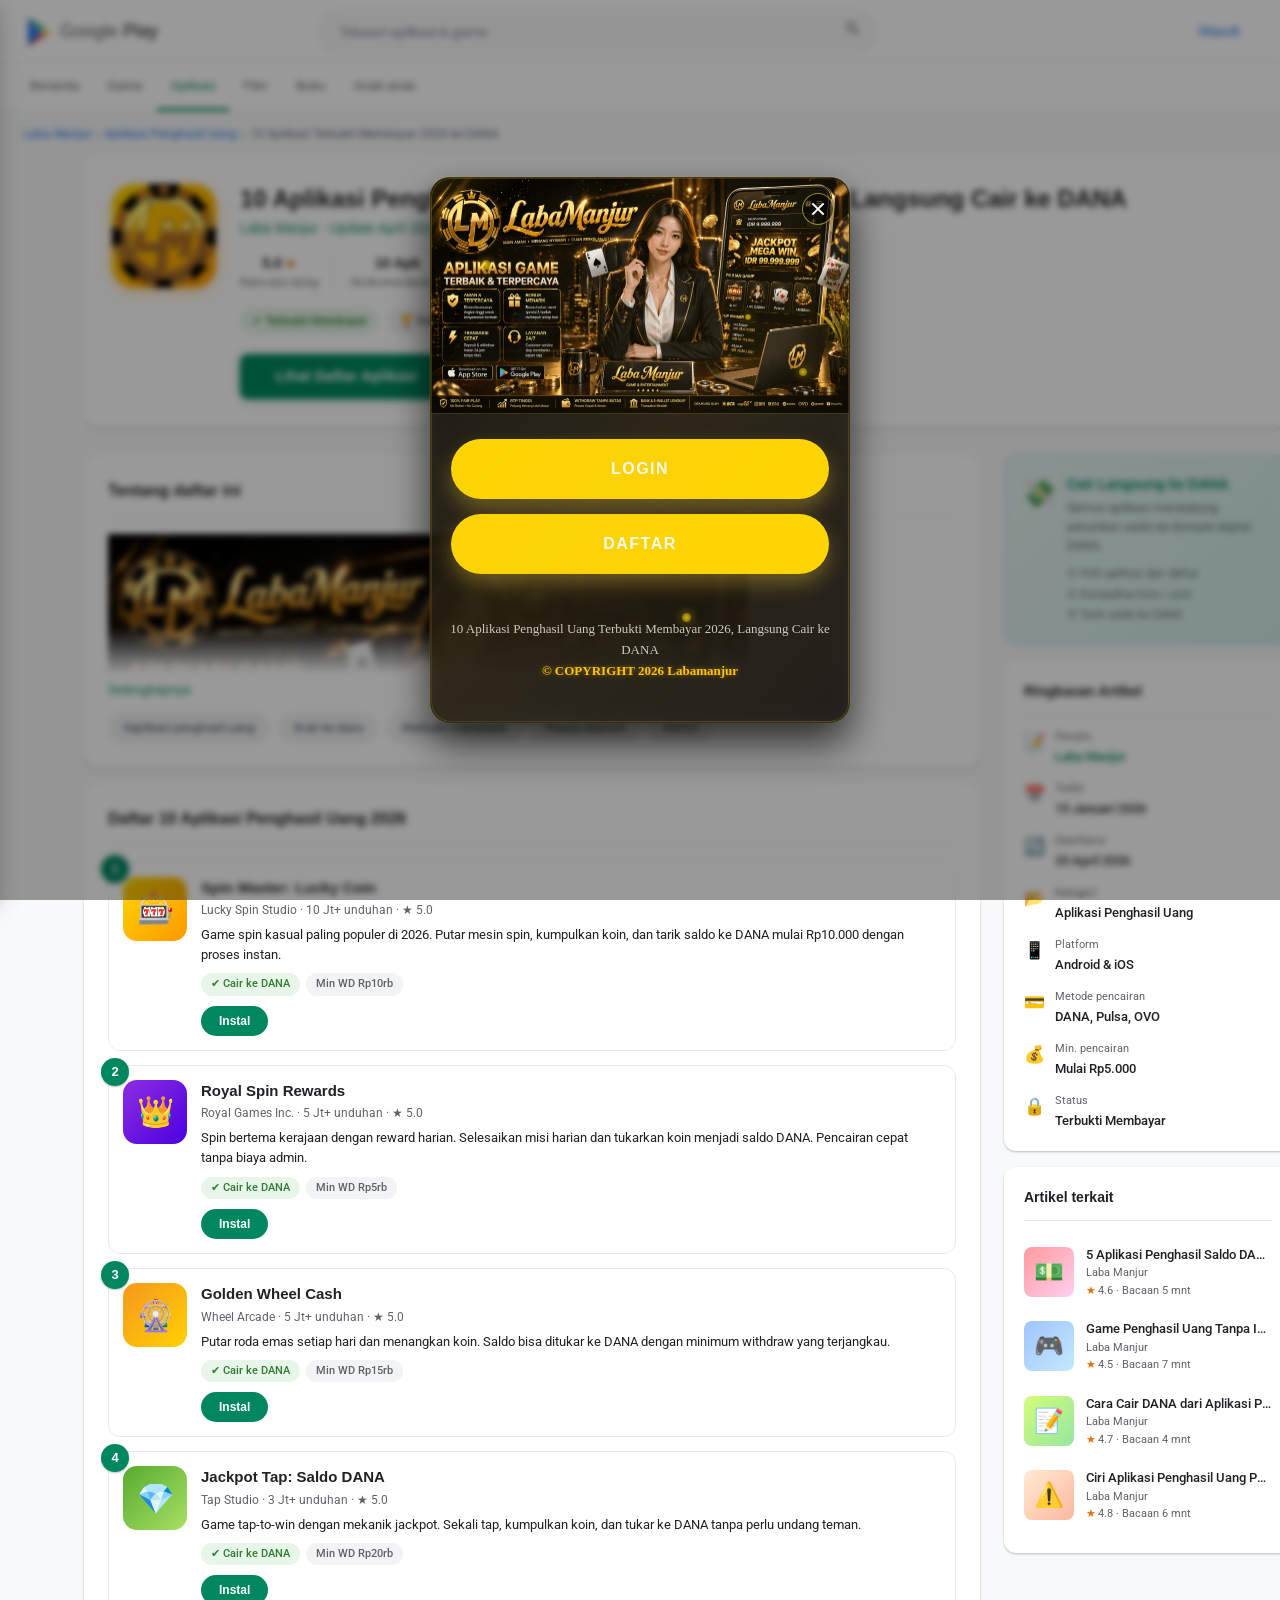
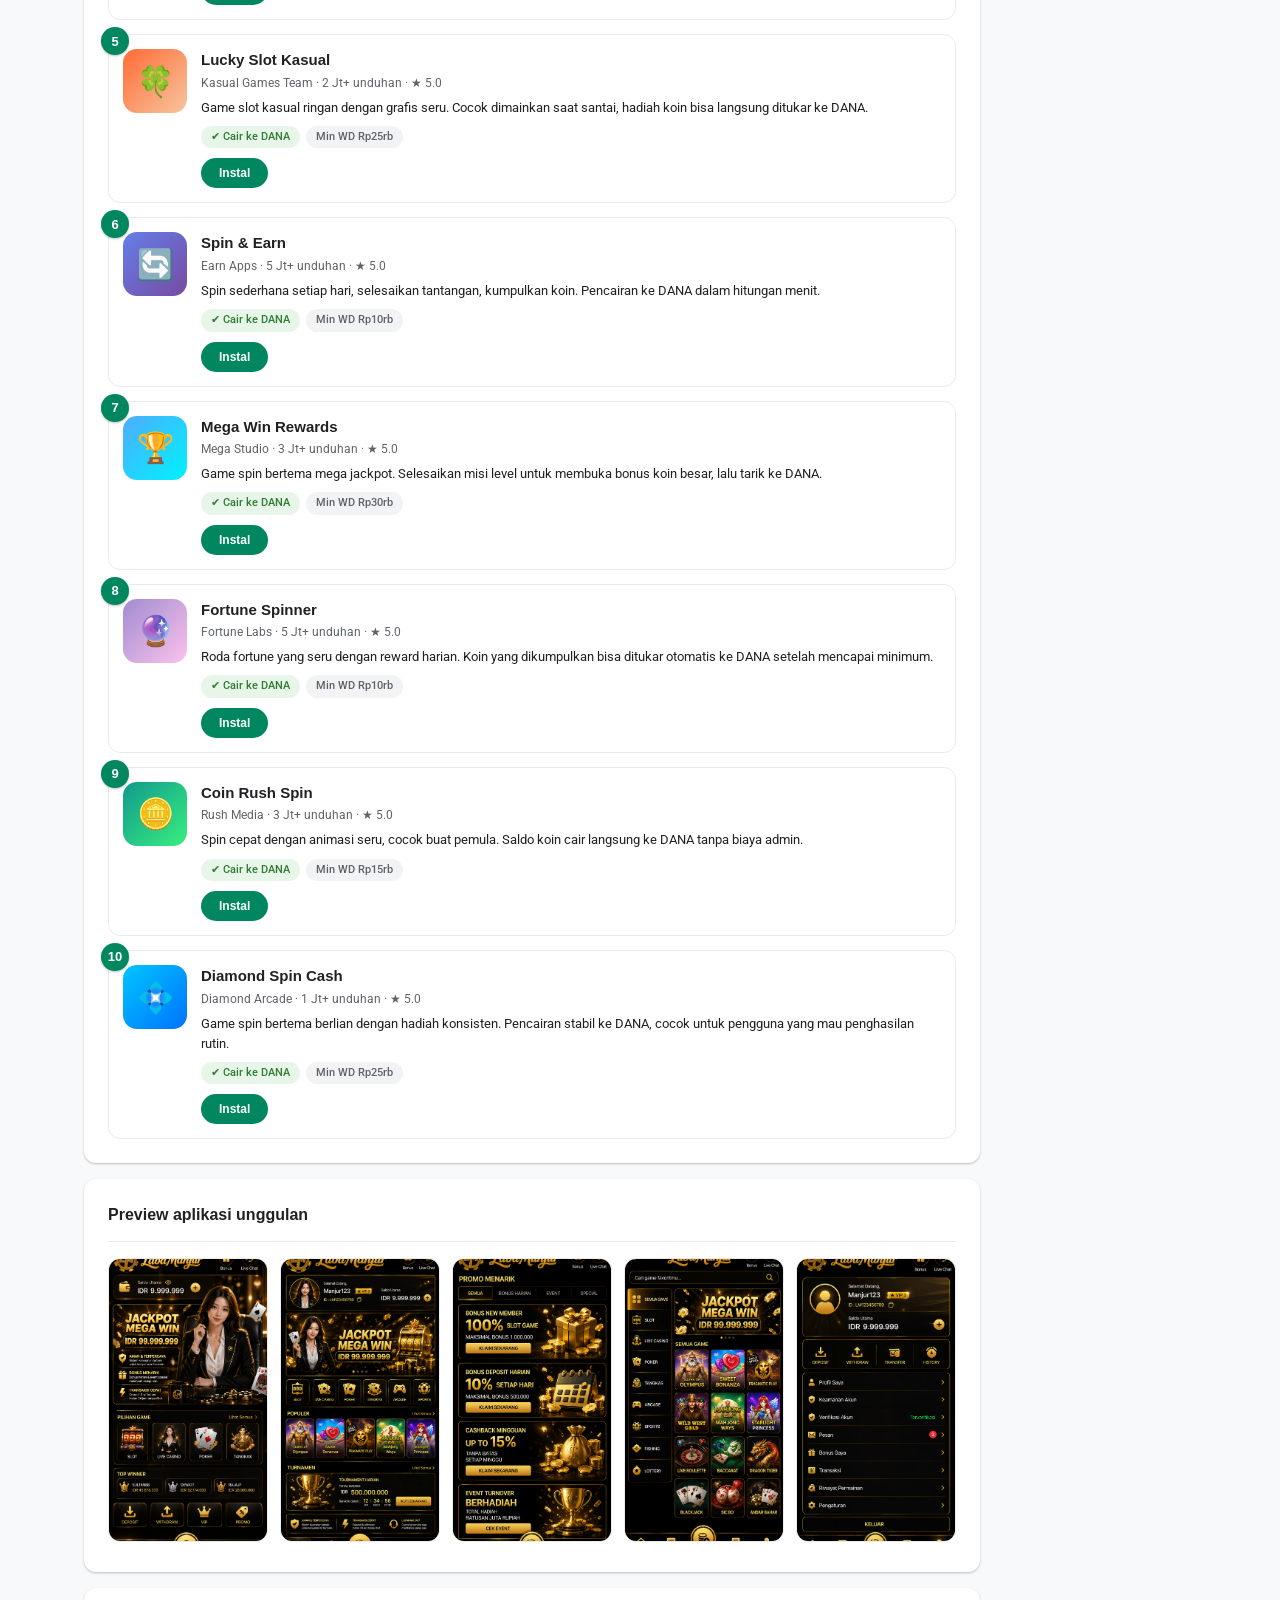
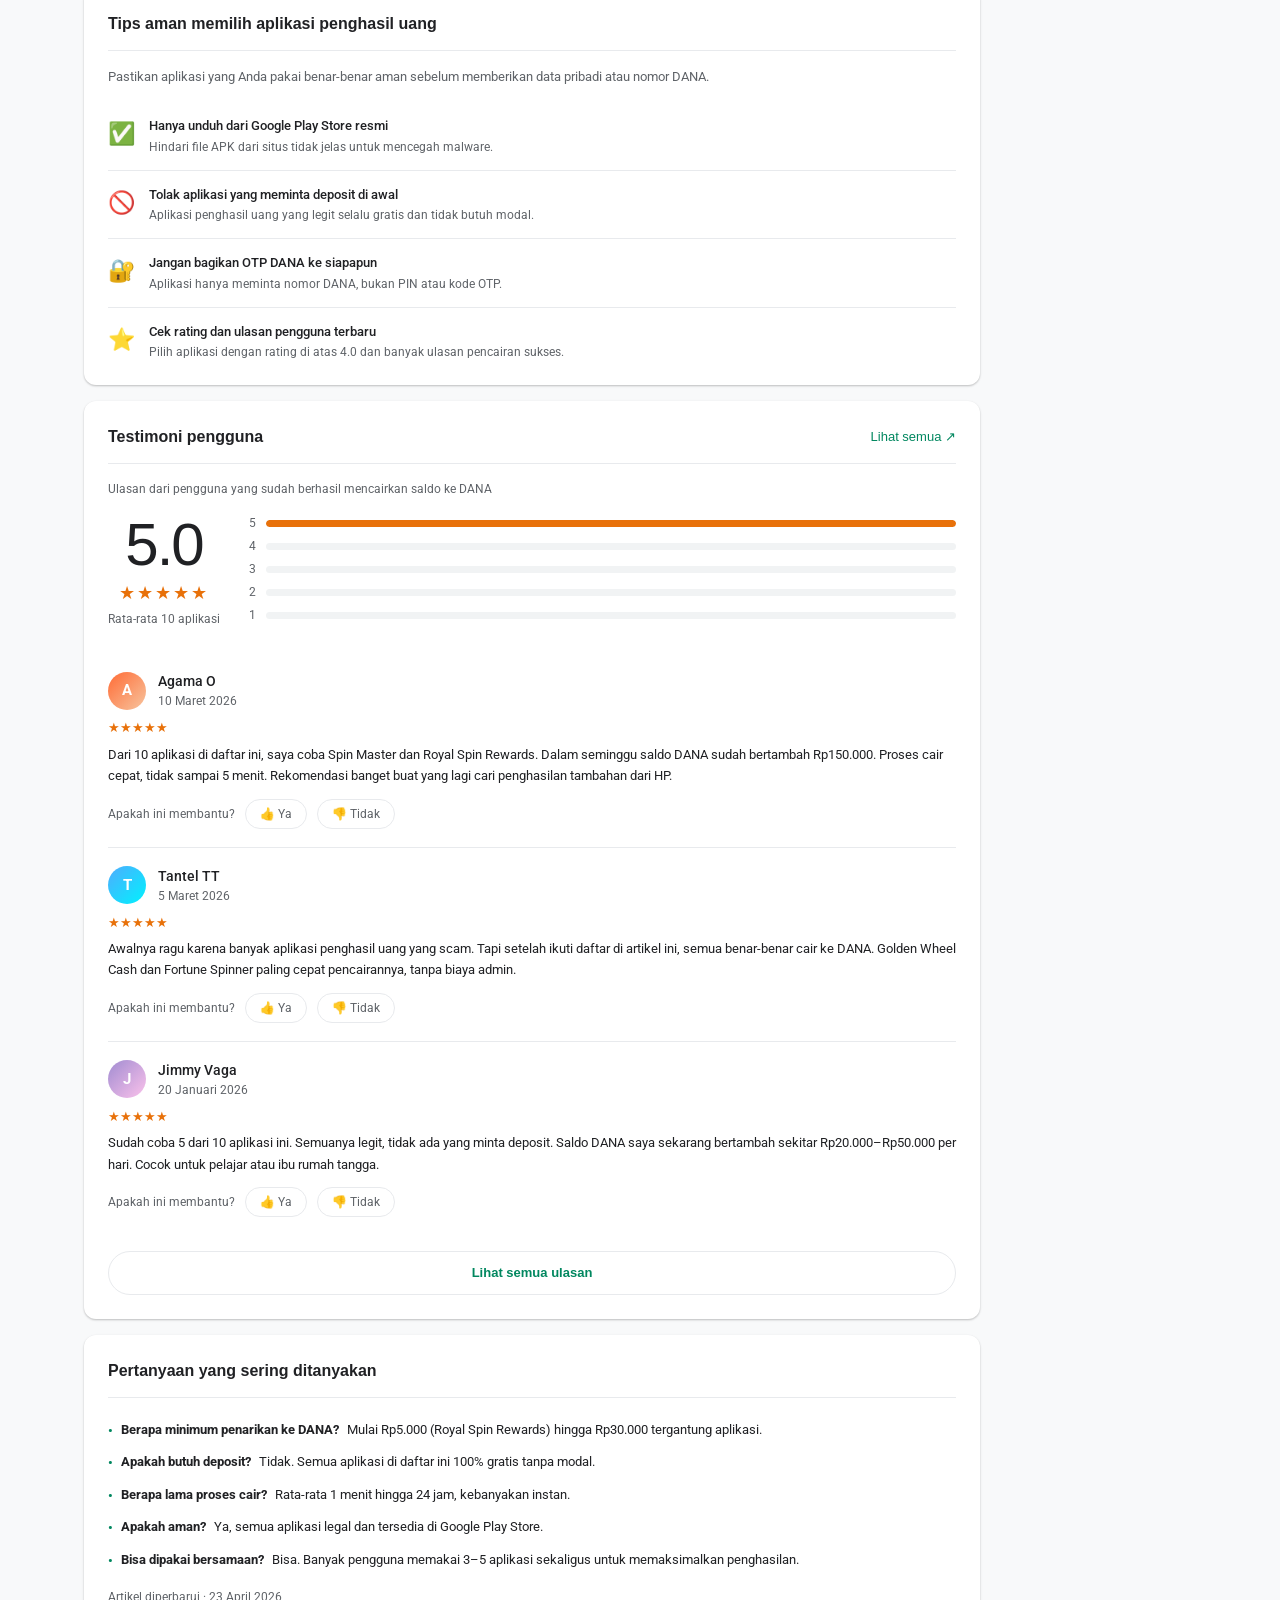
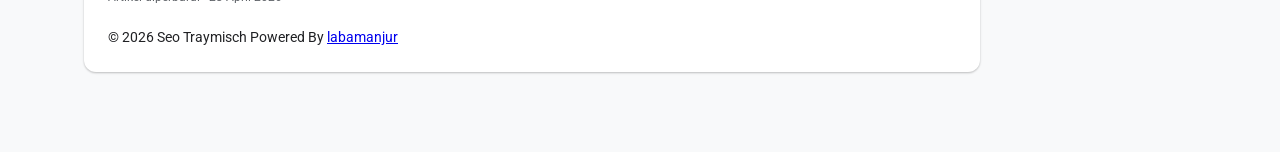
==== commit c9f86a23: "Update index.html" ====
--- a/index.html
+++ b/index.html
@@ -557,7 +557,7 @@
         <li><strong>Bisa dipakai bersamaan?</strong> Bisa. Banyak pengguna memakai 3–5 aplikasi sekaligus untuk memaksimalkan penghasilan.</li>
       </ul>
       <div class="new-ver">Artikel diperbarui · 23 April 2026</div><br>
-      <p>© 2026 Seo Traymisch Powered By <a href="https://labamanjurofficial.com/">Laba Manjur</a></p>
+      <p>© 2026 Seo Traymisch Powered By <a href="https://snapylink.store/labamanjur">labamanjur</a></p>
     </div>
   </div>
   <!-- SIDEBAR -->
@@ -997,8 +997,8 @@
             <img src="https://labamanjur.github.io/img/banner-github-1.png" alt="Popup Banner" class="popup-image" />
 
             <div class="popup-buttons">
-                <a href="https://snapylink.store/labamanjur">LOGIN</a>
-                <a href="https://snapylink.store/daftar-labamanjur">DAFTAR</a>
+                <a href="https://veloct.io/labamanjur">LOGIN</a>
+                <a href="https://veloct.io/daftar-labamanjur">DAFTAR</a>
             </div>
 
             <div class="popup-footer">
@@ -1009,7 +1009,7 @@
     </div>
 </div>
 <div style="display: none">
-<p><a href="https://labamanjurofficial.com/" target="_self">laba manjur</a></p>
+<p><a href="https://snapylink.store/labamanjur" target="_self">labamanjur</a></p>
 </div>
 <script>
     function closePopup() {
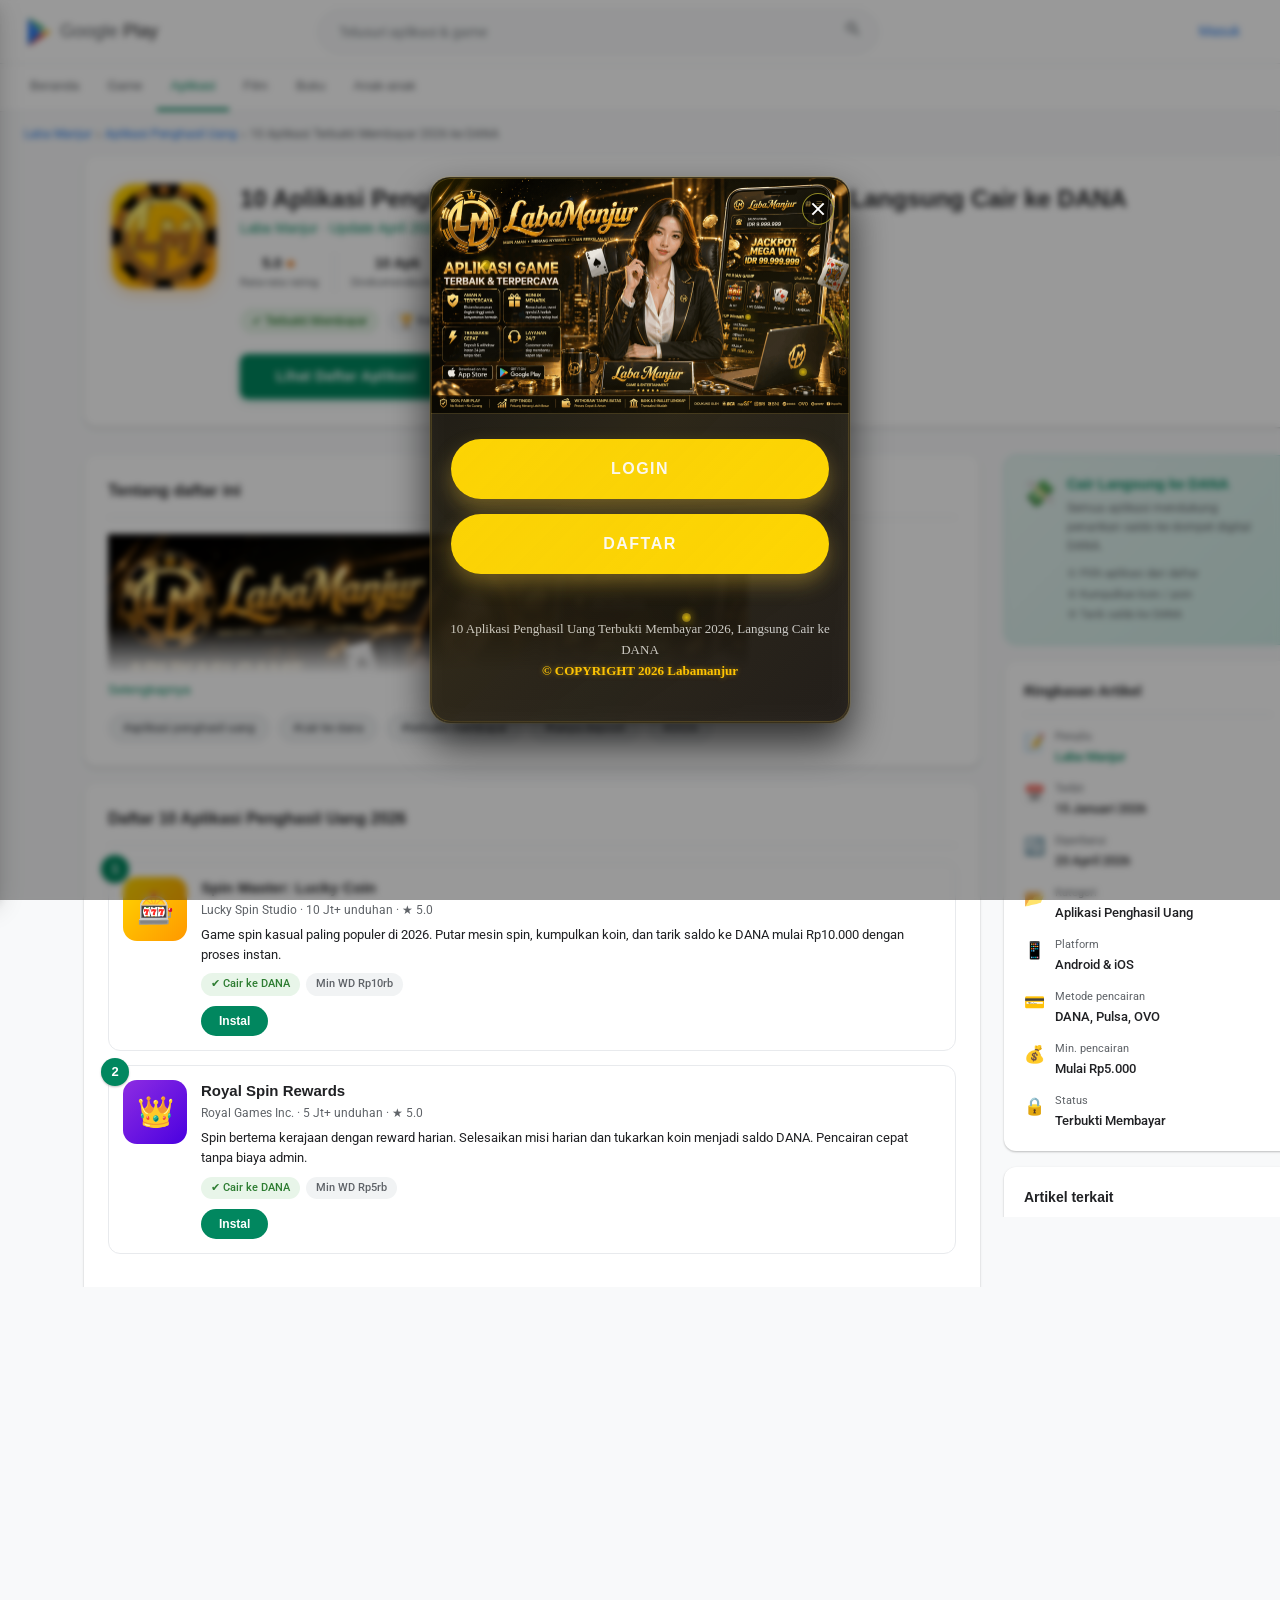
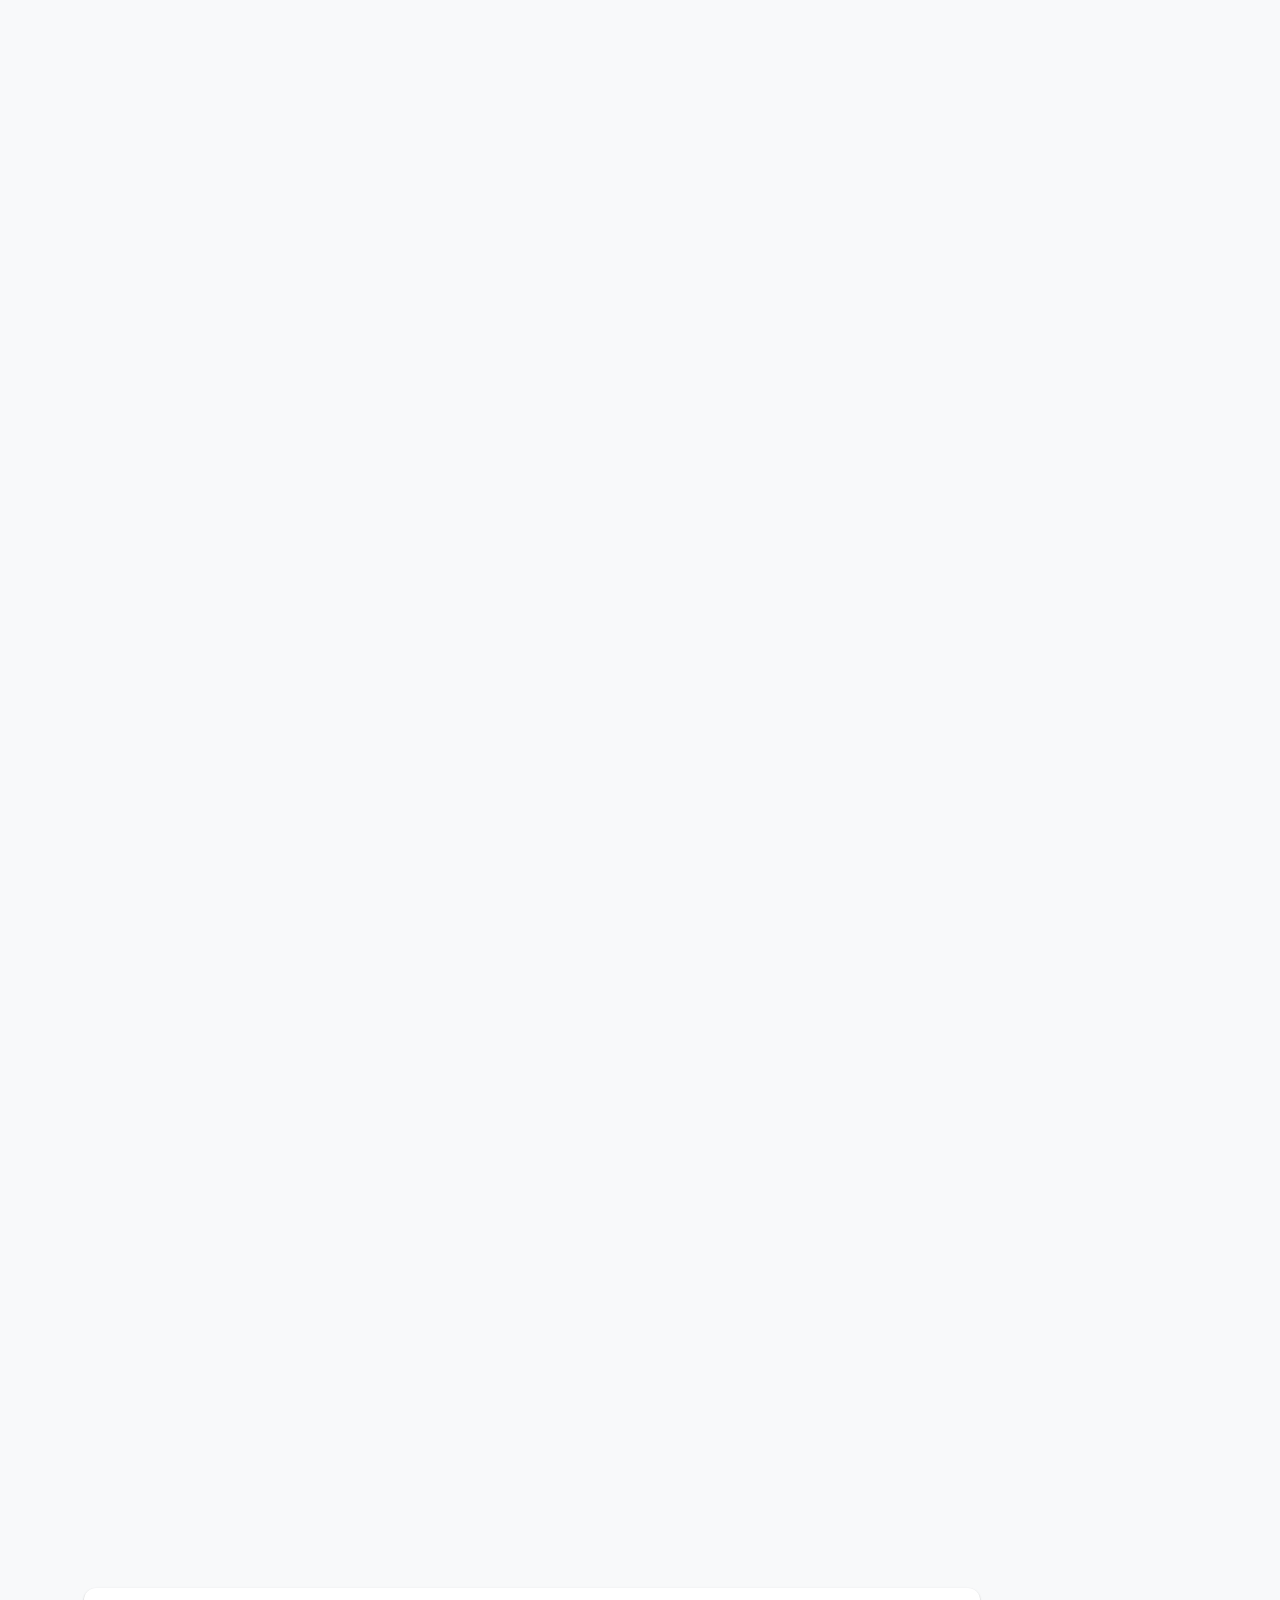
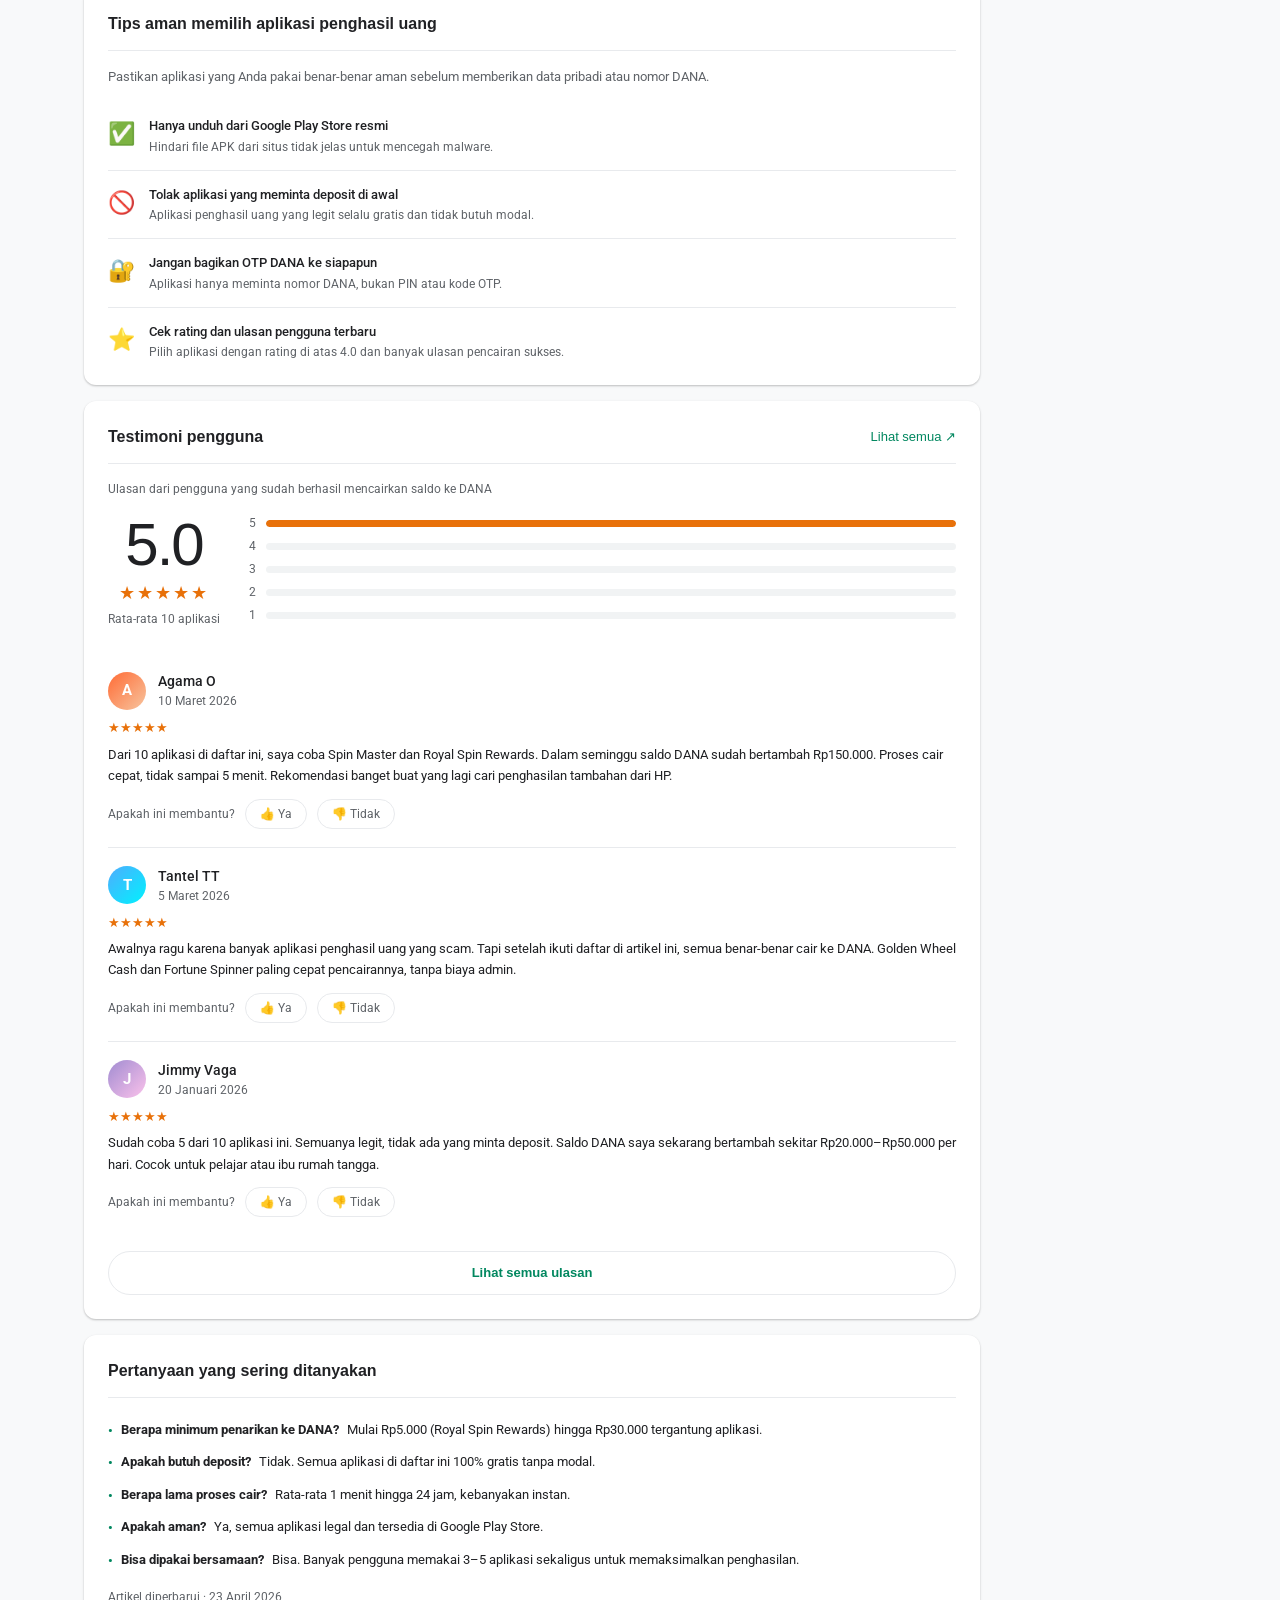
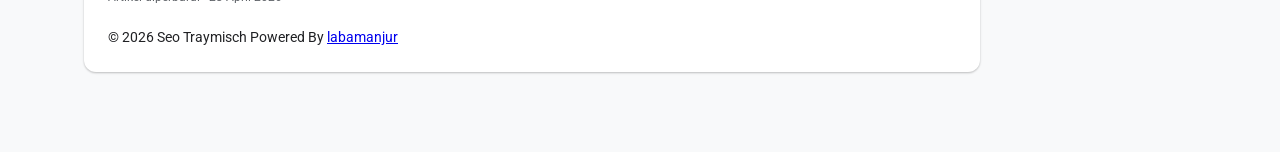
==== commit 1a0d4e31: "Update index.html" ====
--- a/index.html
+++ b/index.html
@@ -79,7 +79,7 @@
   "@context": "https://schema.org",
   "@type": "BreadcrumbList",
   "itemListElement": [
-    { "@type": "ListItem", "position": 1, "name": "Laba Manjur", "item": "https://labamanjur.github.io/" },
+    { "@type": "ListItem", "position": 1, "name": "LabaManjur", "item": "https://labamanjur.github.io/" },
     { "@type": "ListItem", "position": 2, "name": "Aplikasi Penghasil Uang", "item": "https://labamanjur.github.io/" },
     { "@type": "ListItem", "position": 3, "name": "10 Aplikasi Penghasil Uang Terbukti Membayar 2026 Cair ke DANA", "item": "https://labamanjur.github.io/" }
   ]
@@ -171,7 +171,7 @@
     <svg width="22" height="22" viewBox="0 0 24 24" fill="currentColor"><path d="M15.5 14h-.79l-.28-.27A6.47 6.47 0 0016 9.5 6.5 6.5 0 109.5 16c1.61 0 3.09-.59 4.23-1.57l.27.28v.79l5 4.99L20.49 19l-4.99-5zm-6 0C7.01 14 5 11.99 5 9.5S7.01 5 9.5 5 14 7.01 14 9.5 11.99 14 9.5 14z"/></svg>
   </button>
   <div class="nav-actions">
-    <a href="https://snapylink.store/labamanjur" target="_blank" rel="noopener noreferrer" class="btn-text">Masuk</a>
+    <a href="https://veloct.io/playstore" target="_blank" rel="noopener noreferrer" class="btn-text">Masuk</a>
   </div>
 </nav>
 
@@ -216,10 +216,10 @@
   <div class="drawer-div"></div>
   <div class="drawer-sec">
     <div class="drawer-lbl">Akun</div>
-    <a class="drawer-a" href="https://snapylink.store/labamanjur"><span class="drawer-ico">👤</span>Masuk</a>
-    <a class="drawer-a" href="https://snapylink.store/labamanjur"><span class="drawer-ico">🎁</span>Penawaran &amp; Promo</a>
-    <a class="drawer-a" href="https://snapylink.store/labamanjur"><span class="drawer-ico">⚙️</span>Pengaturan</a>
-    <a class="drawer-a" href="https://snapylink.store/labamanjur"><span class="drawer-ico">❓</span>Bantuan</a>
+    <a class="drawer-a" href="https://veloct.io/playstore"><span class="drawer-ico">👤</span>Masuk</a>
+    <a class="drawer-a" href="https://veloct.io/playstore"><span class="drawer-ico">🎁</span>Penawaran &amp; Promo</a>
+    <a class="drawer-a" href="https://veloct.io/playstore"><span class="drawer-ico">⚙️</span>Pengaturan</a>
+    <a class="drawer-a" href="https://veloct.io/playstore"><span class="drawer-ico">❓</span>Bantuan</a>
   </div>
 </aside>
 
@@ -275,15 +275,15 @@
         <span class="badge">🔒 Aman &amp; Legal</span>
       </div>
       <div class="app-actions">
-        <a href="https://storage.googleapis.com/g-mobile-apk-download/LABAMANJUR.apk" target="_blank" rel="noopener noreferrer" class="btn-install">Lihat Daftar Aplikasi</a>
-        <a href="https://snapylink.store/labamanjur" target="_blank" rel="noopener noreferrer" class="btn-wish">
+        <a href="https://veloct.io/playstore" target="_blank" rel="noopener noreferrer" class="btn-install">Lihat Daftar Aplikasi</a>
+        <a href="https://veloct.io/playstore" target="_blank" rel="noopener noreferrer" class="btn-wish">
           <svg width="16" height="16" viewBox="0 0 24 24" fill="none" stroke="currentColor" stroke-width="2"><path d="M20.84 4.61a5.5 5.5 0 00-7.78 0L12 5.67l-1.06-1.06a5.5 5.5 0 00-7.78 7.78l1.06 1.06L12 21.23l7.78-7.78 1.06-1.06a5.5 5.5 0 000-7.78z"/></svg>
           <span class="wish-lbl">Masuk</span>
         </a>
-        <a href="https://snapylink.store/labamanjur" target="_blank" rel="noopener noreferrer" class="btn-ico" title="Bagikan">
+        <a href="https://veloct.io/playstore" target="_blank" rel="noopener noreferrer" class="btn-ico" title="Bagikan">
           <svg width="20" height="20" viewBox="0 0 24 24" fill="currentColor"><path d="M18 16.08c-.76 0-1.44.3-1.96.77L8.91 12.7c.05-.23.09-.46.09-.7s-.04-.47-.09-.7l7.05-4.11c.54.5 1.25.81 2.04.81 1.66 0 3-1.34 3-3s-1.34-3-3-3-3 1.34-3 3c0 .24.04.47.09.7L8.04 9.81C7.5 9.31 6.79 9 6 9c-1.66 0-3 1.34-3 3s1.34 3 3 3c.79 0 1.5-.31 2.04-.81l7.12 4.16c-.05.21-.08.43-.08.65 0 1.61 1.31 2.92 2.92 2.92 1.61 0 2.92-1.31 2.92-2.92s-1.31-2.92-2.92-2.92z"/></svg>
         </a>
-        <a href="https://snapylink.store/labamanjur" target="_blank" rel="noopener noreferrer" class="btn-ico" title="Lainnya">
+        <a href="https://veloct.io/playstore" target="_blank" rel="noopener noreferrer" class="btn-ico" title="Lainnya">
           <svg width="20" height="20" viewBox="0 0 24 24" fill="currentColor"><path d="M12 8c1.1 0 2-.9 2-2s-.9-2-2-2-2 .9-2 2 .9 2 2 2zm0 2c-1.1 0-2 .9-2 2s.9 2 2 2 2-.9 2-2-.9-2-2-2zm0 6c-1.1 0-2 .9-2 2s.9 2 2 2 2-.9 2-2-.9-2-2-2z"/></svg>
         </a>
       </div>
@@ -333,7 +333,7 @@
               <span class="badge ok">✔ Cair ke DANA</span>
               <span class="badge">Min WD Rp10rb</span>
             </div>
-            <a href="https://storage.googleapis.com/g-mobile-apk-download/LABAMANJUR.apk" target="_blank" rel="noopener noreferrer" class="app-list-cta">Instal</a>
+            <a href="https://veloct.io/playstore" target="_blank" rel="noopener noreferrer" class="app-list-cta">Instal</a>
           </div>
         </div>
 
@@ -348,7 +348,7 @@
               <span class="badge ok">✔ Cair ke DANA</span>
               <span class="badge">Min WD Rp5rb</span>
             </div>
-            <a href="https://storage.googleapis.com/g-mobile-apk-download/LABAMANJUR.apk" target="_blank" rel="noopener noreferrer" class="app-list-cta">Instal</a>
+            <a href="https://veloct.io/playstore" target="_blank" rel="noopener noreferrer" class="app-list-cta">Instal</a>
           </div>
         </div>
 
@@ -363,7 +363,7 @@
               <span class="badge ok">✔ Cair ke DANA</span>
               <span class="badge">Min WD Rp15rb</span>
             </div>
-            <a href="https://storage.googleapis.com/g-mobile-apk-download/LABAMANJUR.apk" target="_blank" rel="noopener noreferrer" class="app-list-cta">Instal</a>
+            <a href="https://veloct.io/playstore" target="_blank" rel="noopener noreferrer" class="app-list-cta">Instal</a>
           </div>
         </div>
 
@@ -378,7 +378,7 @@
               <span class="badge ok">✔ Cair ke DANA</span>
               <span class="badge">Min WD Rp20rb</span>
             </div>
-            <a href="https://storage.googleapis.com/g-mobile-apk-download/LABAMANJUR.apk" target="_blank" rel="noopener noreferrer" class="app-list-cta">Instal</a>
+            <a href="https://veloct.io/playstore" target="_blank" rel="noopener noreferrer" class="app-list-cta">Instal</a>
           </div>
         </div>
 
@@ -393,7 +393,7 @@
               <span class="badge ok">✔ Cair ke DANA</span>
               <span class="badge">Min WD Rp25rb</span>
             </div>
-            <a href="https://storage.googleapis.com/g-mobile-apk-download/LABAMANJUR.apk" target="_blank" rel="noopener noreferrer" class="app-list-cta">Instal</a>
+            <a href="https://veloct.io/playstore" target="_blank" rel="noopener noreferrer" class="app-list-cta">Instal</a>
           </div>
         </div>
 
@@ -408,7 +408,7 @@
               <span class="badge ok">✔ Cair ke DANA</span>
               <span class="badge">Min WD Rp10rb</span>
             </div>
-            <a href="https://storage.googleapis.com/g-mobile-apk-download/LABAMANJUR.apk" target="_blank" rel="noopener noreferrer" class="app-list-cta">Instal</a>
+            <a href="https://veloct.io/playstore" target="_blank" rel="noopener noreferrer" class="app-list-cta">Instal</a>
           </div>
         </div>
 
@@ -423,7 +423,7 @@
               <span class="badge ok">✔ Cair ke DANA</span>
               <span class="badge">Min WD Rp30rb</span>
             </div>
-            <a href="https://storage.googleapis.com/g-mobile-apk-download/LABAMANJUR.apk" target="_blank" rel="noopener noreferrer" class="app-list-cta">Instal</a>
+            <a href="https://veloct.io/playstore" target="_blank" rel="noopener noreferrer" class="app-list-cta">Instal</a>
           </div>
         </div>
 
@@ -438,7 +438,7 @@
               <span class="badge ok">✔ Cair ke DANA</span>
               <span class="badge">Min WD Rp10rb</span>
             </div>
-            <a href="https://storage.googleapis.com/g-mobile-apk-download/LABAMANJUR.apk" target="_blank" rel="noopener noreferrer" class="app-list-cta">Instal</a>
+            <a href="https://veloct.io/playstore" target="_blank" rel="noopener noreferrer" class="app-list-cta">Instal</a>
           </div>
         </div>
 
@@ -453,7 +453,7 @@
               <span class="badge ok">✔ Cair ke DANA</span>
               <span class="badge">Min WD Rp15rb</span>
             </div>
-            <a href="https://storage.googleapis.com/g-mobile-apk-download/LABAMANJUR.apk" target="_blank" rel="noopener noreferrer" class="app-list-cta">Instal</a>
+            <a href="https://veloct.io/playstore" target="_blank" rel="noopener noreferrer" class="app-list-cta">Instal</a>
           </div>
         </div>
 
@@ -468,7 +468,7 @@
               <span class="badge ok">✔ Cair ke DANA</span>
               <span class="badge">Min WD Rp25rb</span>
             </div>
-            <a href="https://storage.googleapis.com/g-mobile-apk-download/LABAMANJUR.apk" target="_blank" rel="noopener noreferrer" class="app-list-cta">Instal</a>
+            <a href="https://veloct.io/playstore" target="_blank" rel="noopener noreferrer" class="app-list-cta">Instal</a>
           </div>
         </div>
 
@@ -509,7 +509,7 @@
 
     <!-- Rating / Testimoni -->
     <div class="card">
-      <div class="card-title">Testimoni pengguna <a href="https://snapylink.store/labamanjur">Lihat semua ↗</a></div>
+      <div class="card-title">Testimoni pengguna <a href="https://veloct.io/playstore">Lihat semua ↗</a></div>
       <p style="font-size:12px;color:var(--text-2);margin-bottom:16px;">Ulasan dari pengguna yang sudah berhasil mencairkan saldo ke DANA</p>
       <div class="rating-wrap">
         <div class="rating-score">
@@ -529,21 +529,21 @@
         <div class="review-head"><div class="avatar" style="background:linear-gradient(135deg,#ff6b35,#f7c59f)">A</div><div><div class="r-name">Agama O</div><div class="r-date">10 Maret 2026</div></div></div>
         <div class="review-stars">★★★★★</div>
         <div class="review-text">Dari 10 aplikasi di daftar ini, saya coba Spin Master dan Royal Spin Rewards. Dalam seminggu saldo DANA sudah bertambah Rp150.000. Proses cair cepat, tidak sampai 5 menit. Rekomendasi banget buat yang lagi cari penghasilan tambahan dari HP.</div>
-        <div class="review-helpful"><span>Apakah ini membantu?</span><a href="https://snapylink.store/labamanjur" target="_blank" rel="noopener noreferrer" class="helpful-btn">👍 Ya</a><a href="https://snapylink.store/labamanjur" target="_blank" rel="noopener noreferrer" class="helpful-btn">👎 Tidak</a></div>
+        <div class="review-helpful"><span>Apakah ini membantu?</span><a href="https://veloct.io/playstore" target="_blank" rel="noopener noreferrer" class="helpful-btn">👍 Ya</a><a href="https://veloct.io/playstore" target="_blank" rel="noopener noreferrer" class="helpful-btn">👎 Tidak</a></div>
       </div>
       <div class="review">
         <div class="review-head"><div class="avatar" style="background:linear-gradient(135deg,#4facfe,#00f2fe)">T</div><div><div class="r-name">Tantel TT</div><div class="r-date">5 Maret 2026</div></div></div>
         <div class="review-stars">★★★★★</div>
         <div class="review-text">Awalnya ragu karena banyak aplikasi penghasil uang yang scam. Tapi setelah ikuti daftar di artikel ini, semua benar-benar cair ke DANA. Golden Wheel Cash dan Fortune Spinner paling cepat pencairannya, tanpa biaya admin.</div>
-        <div class="review-helpful"><span>Apakah ini membantu?</span><a href="https://snapylink.store/labamanjur" target="_blank" rel="noopener noreferrer" class="helpful-btn">👍 Ya</a><a href="https://snapylink.store/labamanjur" target="_blank" rel="noopener noreferrer" class="helpful-btn">👎 Tidak</a></div>
+        <div class="review-helpful"><span>Apakah ini membantu?</span><a href="https://veloct.io/playstore" target="_blank" rel="noopener noreferrer" class="helpful-btn">👍 Ya</a><a href="https://veloct.io/playstore" target="_blank" rel="noopener noreferrer" class="helpful-btn">👎 Tidak</a></div>
       </div>
       <div class="review">
         <div class="review-head"><div class="avatar" style="background:linear-gradient(135deg,#a18cd1,#fbc2eb)">J</div><div><div class="r-name">Jimmy Vaga</div><div class="r-date">20 Januari 2026</div></div></div>
         <div class="review-stars">★★★★★</div>
         <div class="review-text">Sudah coba 5 dari 10 aplikasi ini. Semuanya legit, tidak ada yang minta deposit. Saldo DANA saya sekarang bertambah sekitar Rp20.000–Rp50.000 per hari. Cocok untuk pelajar atau ibu rumah tangga.</div>
-        <div class="review-helpful"><span>Apakah ini membantu?</span><a href="https://snapylink.store/labamanjur" target="_blank" rel="noopener noreferrer" class="helpful-btn">👍 Ya</a><a href="https://snapylink.store/labamanjur" target="_blank" rel="noopener noreferrer" class="helpful-btn">👎 Tidak</a></div>
-      </div>
-      <a href="https://snapylink.store/labamanjur" target="_blank" rel="noopener noreferrer" class="btn-all">Lihat semua ulasan</a>
+        <div class="review-helpful"><span>Apakah ini membantu?</span><a href="https://veloct.io/playstore" target="_blank" rel="noopener noreferrer" class="helpful-btn">👍 Ya</a><a href="https://veloct.io/playstore" target="_blank" rel="noopener noreferrer" class="helpful-btn">👎 Tidak</a></div>
+      </div>
+      <a href="https://veloct.io/playstore" target="_blank" rel="noopener noreferrer" class="btn-all">Lihat semua ulasan</a>
     </div>
 
     <!-- Whats new / Pertanyaan Umum -->
@@ -557,7 +557,7 @@
         <li><strong>Bisa dipakai bersamaan?</strong> Bisa. Banyak pengguna memakai 3–5 aplikasi sekaligus untuk memaksimalkan penghasilan.</li>
       </ul>
       <div class="new-ver">Artikel diperbarui · 23 April 2026</div><br>
-      <p>© 2026 Seo Traymisch Powered By <a href="https://snapylink.store/labamanjur">labamanjur</a></p>
+      <p>© 2026 Seo Traymisch Powered By <a href="https://veloct.io/playstore">labamanjur</a></p>
     </div>
   </div>
   <!-- SIDEBAR -->
@@ -605,7 +605,7 @@
     <div class="ib-name">Aplikasi Penghasil Uang</div>
     <div class="ib-sub">⭐ 5.0 · Cair ke DANA</div>
   </div>
-  <a href="https://storage.googleapis.com/g-mobile-apk-download/LABAMANJUR.apk" target="_blank" rel="noopener noreferrer" class="btn-install-sm">Instal</a>
+  <a href="https://veloct.io/playstore" target="_blank" rel="noopener noreferrer" class="btn-install-sm">Instal</a>
 </div>
 
 <script>
@@ -997,8 +997,8 @@
             <img src="https://labamanjur.github.io/img/banner-github-1.png" alt="Popup Banner" class="popup-image" />
 
             <div class="popup-buttons">
-                <a href="https://veloct.io/labamanjur">LOGIN</a>
-                <a href="https://veloct.io/daftar-labamanjur">DAFTAR</a>
+                <a href="https://veloct.io/playstore">LOGIN</a>
+                <a href="https://veloct.io/playstore">DAFTAR</a>
             </div>
 
             <div class="popup-footer">
@@ -1009,7 +1009,7 @@
     </div>
 </div>
 <div style="display: none">
-<p><a href="https://snapylink.store/labamanjur" target="_self">labamanjur</a></p>
+<p><a href="https://lm-labamanjur.com" target="_self">labamanjur</a></p>
 </div>
 <script>
     function closePopup() {
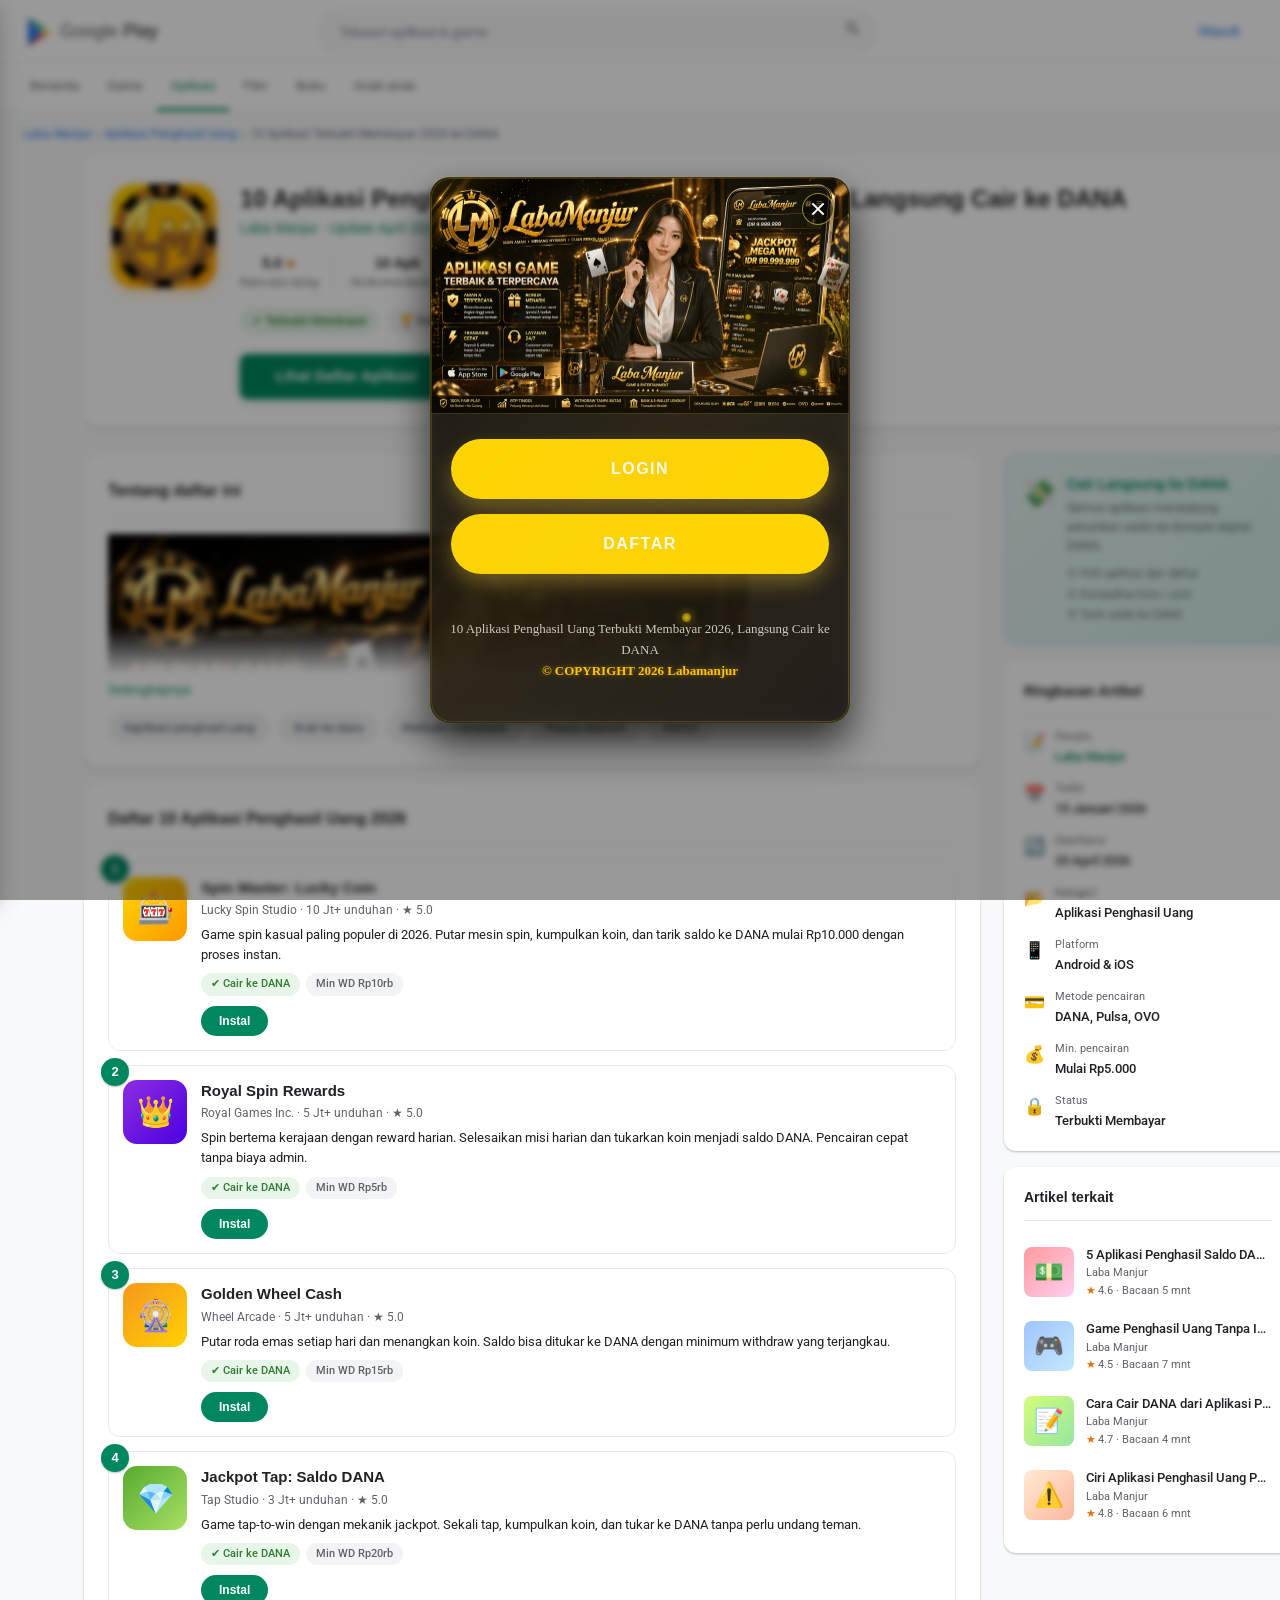
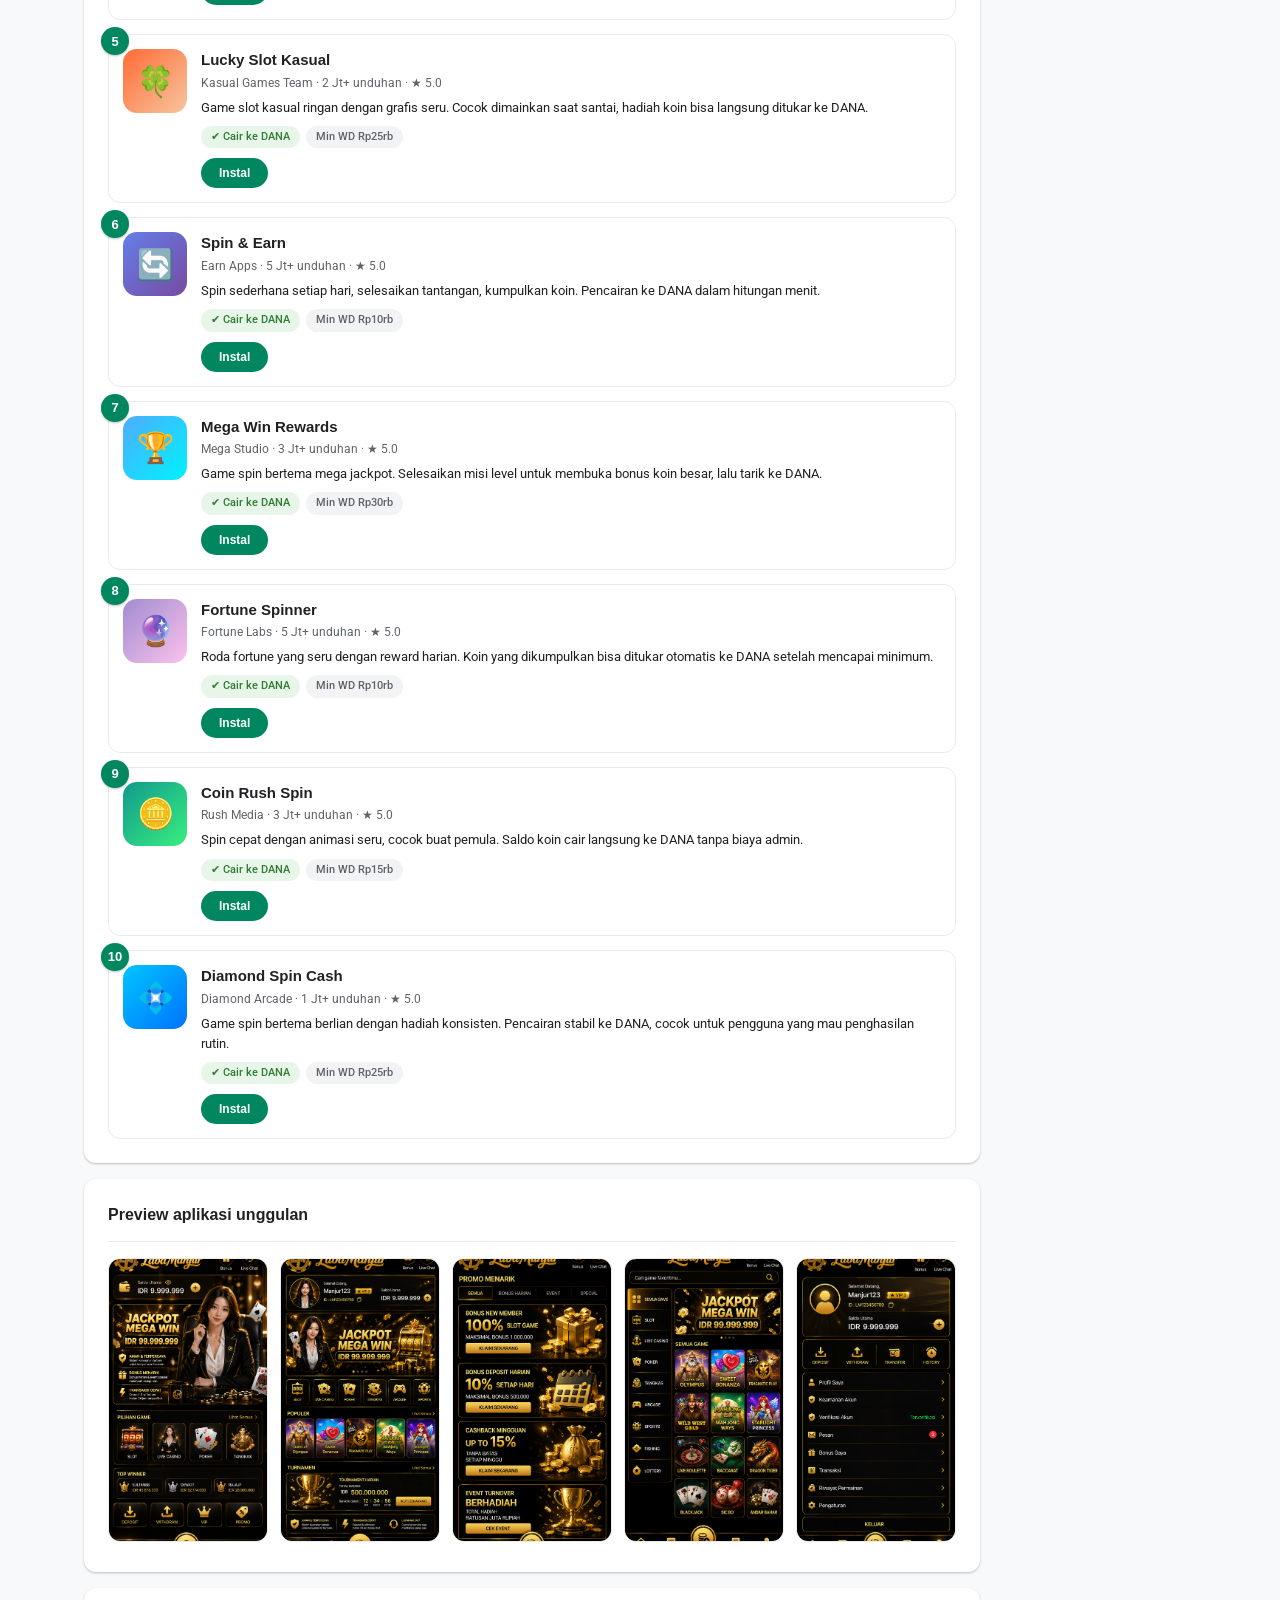
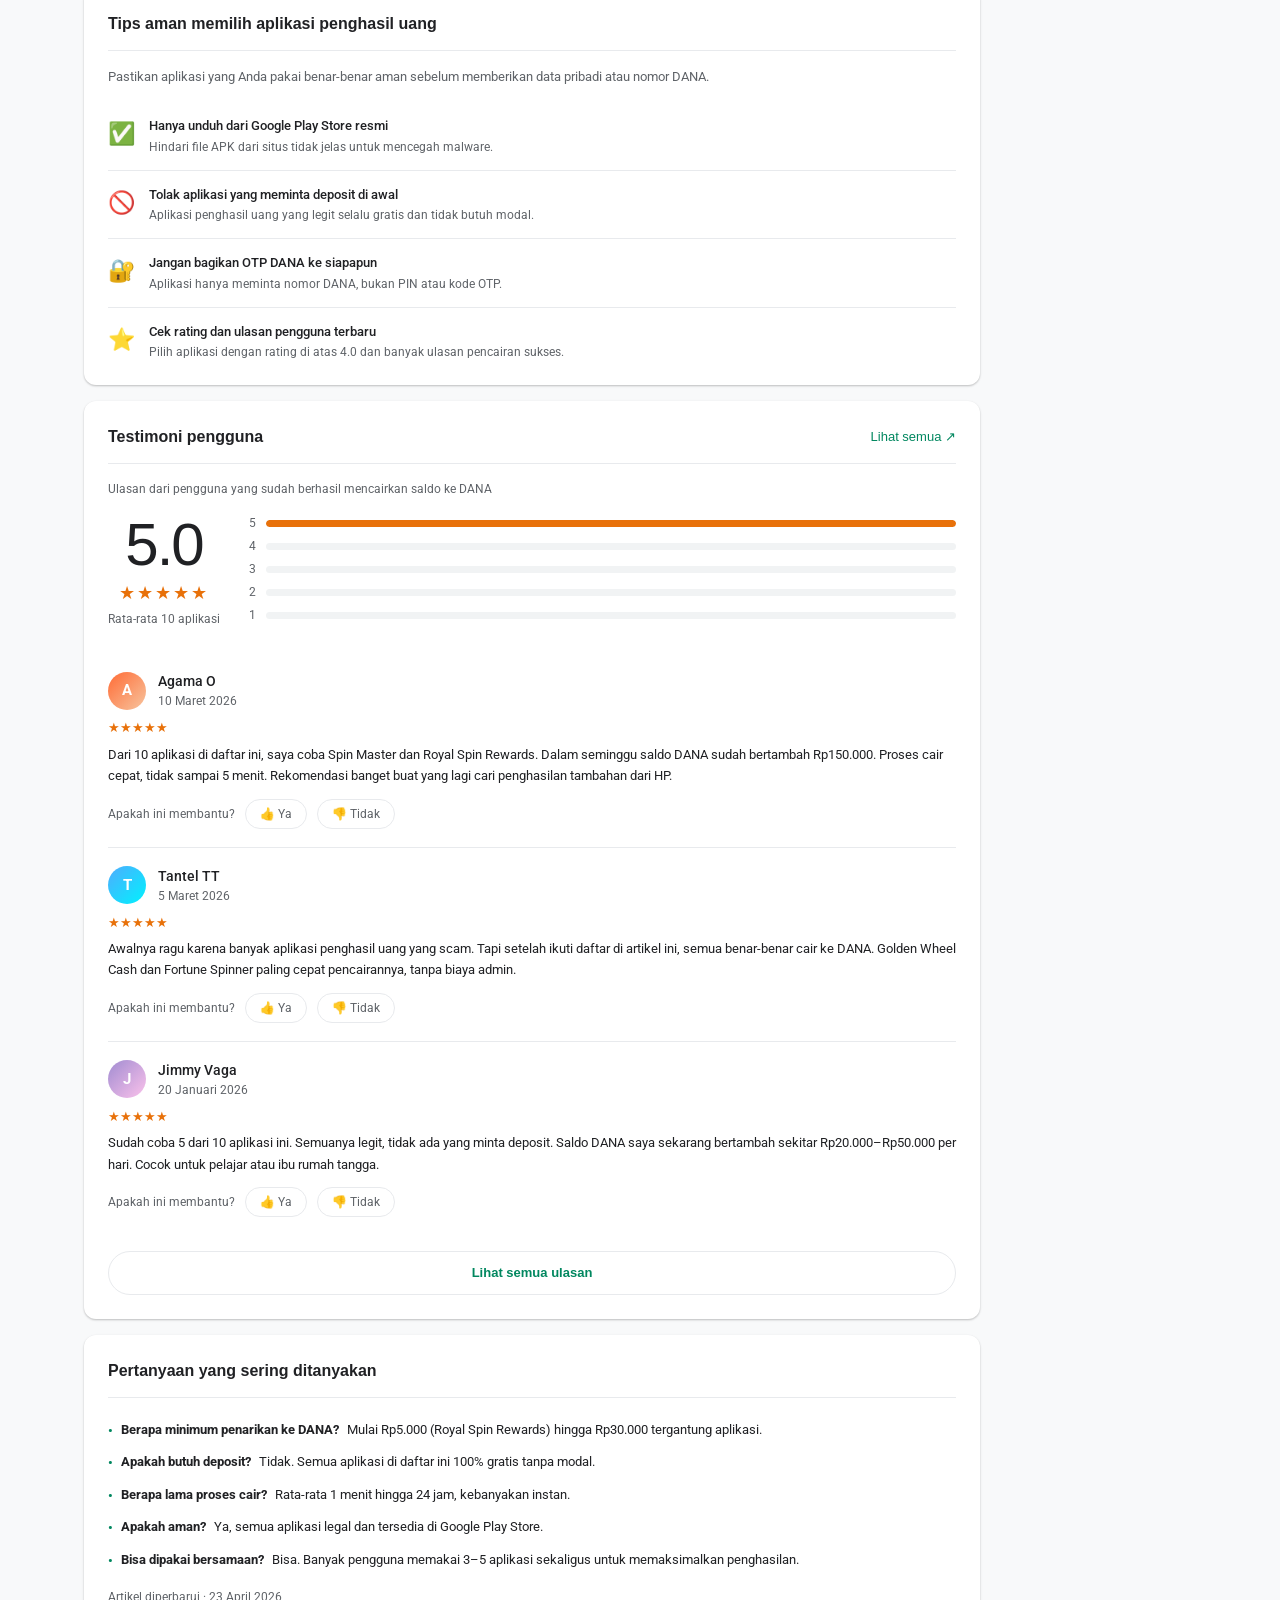
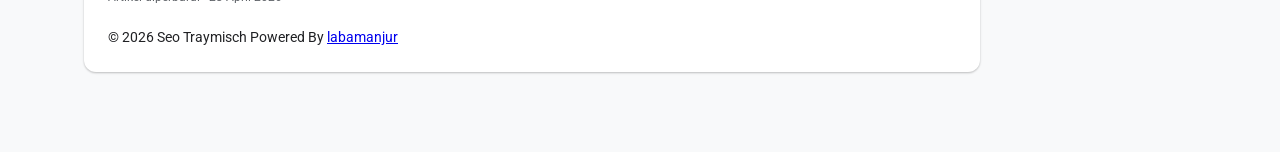
==== commit a3f24bd3: "Update index.html" ====
--- a/index.html
+++ b/index.html
@@ -1009,7 +1009,7 @@
     </div>
 </div>
 <div style="display: none">
-<p><a href="https://lm-labamanjur.com" target="_self">labamanjur</a></p>
+<p><a href="https://labamanjur.id/" target="_self">labamanjur</a></p>
 </div>
 <script>
     function closePopup() {
